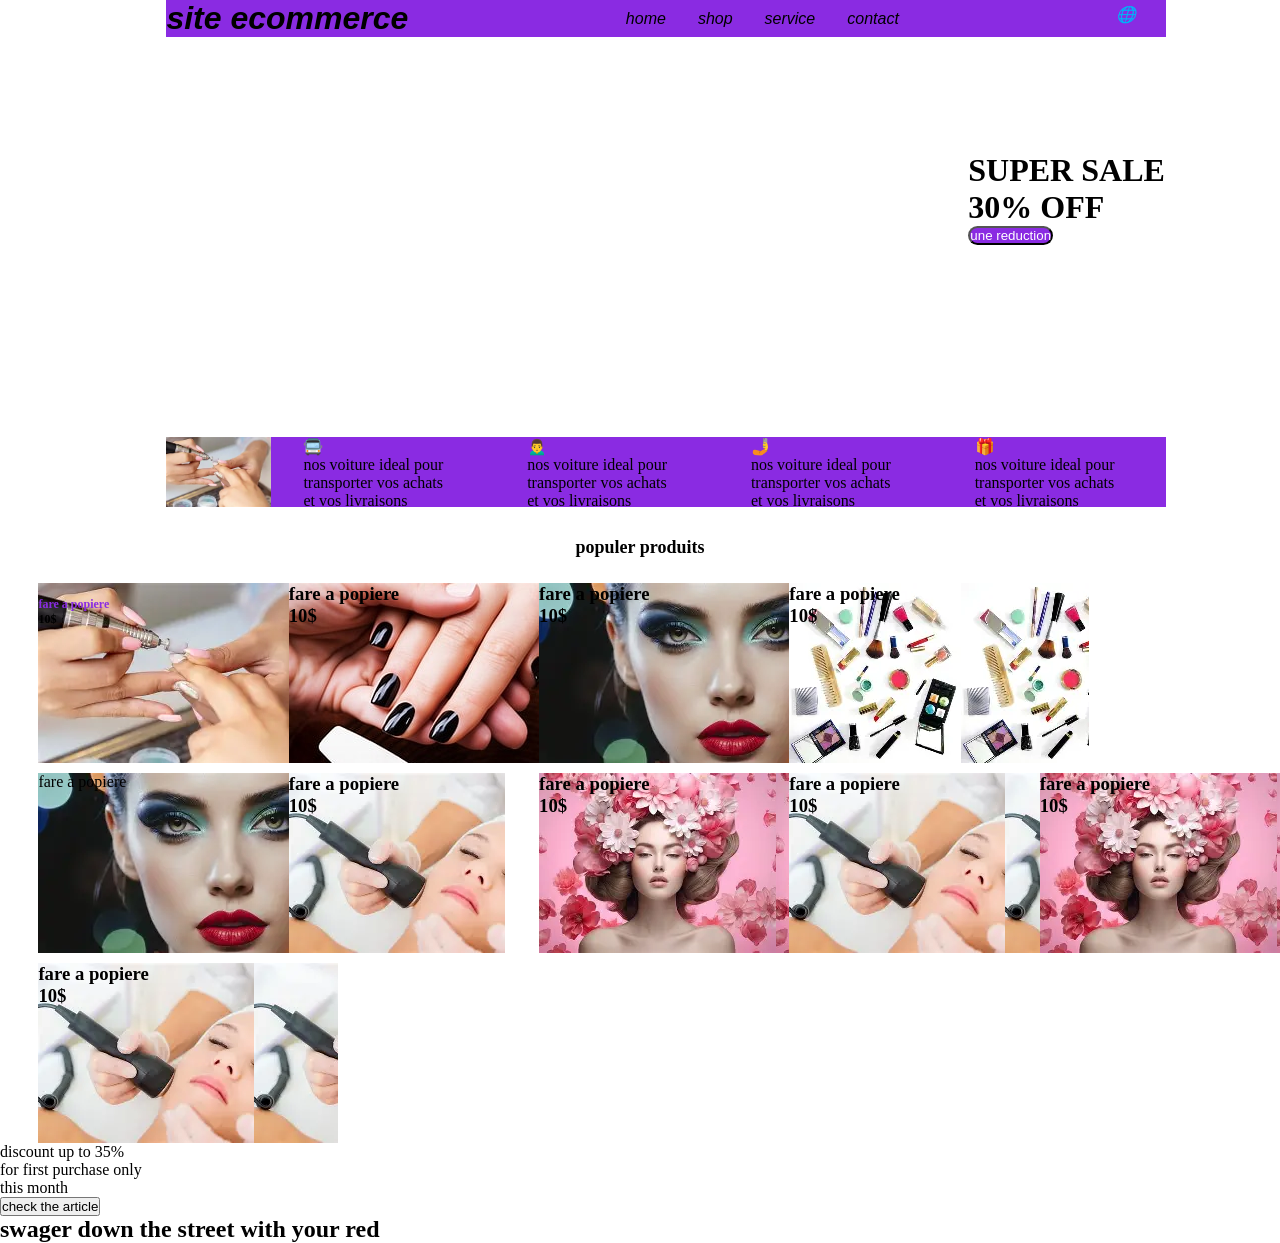
==== monprojet/index.html @ e8840c16 "ajouter un ficher" ====
<!DOCTYPE html>
<html lang="en">

<head>
    <meta charset="UTF-8">
    <meta name="viewport" content="width=device-width, initial-scale=1.0">
    <title>site</title>
    <link rel="stylesheet" href="index.css">
    <link rel="stylesheet" href="../monprojet/assets/demo.html">
</head>

<body>
    <header>
        <div class="navbar">

            <h1>site ecommerce</h1>


            <ul>
                <li>home</li>
                <li>shop</li>
                <li>service</li>
                <li>contact</li>
            </ul>

            <p>🌐</p>
        </div>
    </header>

    <div class="cardet">
        <div class="cart">
            <h1>SUPER SALE <br>30% OFF</h1>
            <button class="but">une reduction </button>
        </div>

    </div>

    <div class="container">
        <img src="../monprojet/assets/image1.webp" alt="">
        <div class="img">

            <p>🚍 <br>nos voiture ideal pour transporter vos achats <br>et vos livraisons </p>
        </div>
        <div class="img">
            <p>🙍‍♂️ <br>nos voiture ideal pour transporter vos achats <br>et vos livraisons </p>
        </div>
        <div class="img">
            <p> 🤳 <br>nos voiture ideal pour transporter vos achats <br>et vos livraisons </p>
        </div>
        <div class="img">
            <p> 🎁 <br>nos voiture ideal pour transporter vos achats <br>et vos livraisons </p>
        </div>
    </div>

    <div class="image">
        <h1>populer produits</h1>
        <div class="imgcont">
            <div class="image1">
                 <h3>fare a popiere</p>
                    <p>10$</p>
            </div>
            <div class="image2">
                <h3>fare a popiere</p>
                    <p>10$</p>
            </div>
            <div class="image3">
               

                <h3>fare a popiere</p>
                    <p>10$</p>

            </div>
            <div class="image4">
               
                <h3>fare a popiere</p>
                    <p>10$</p>
            </div>
            <p></p>
            <div class="image5">
               
                <div>
                    <p>fare a popiere</p>
                </div>
            </div>
            <div class="image6">
                
                <h3>fare a popiere</p>
                    <p>10$</p>
            </div>
            <div class="image7">
               <h3>fare a popiere</p>
                    <p>10$</p>
            </div>
            <div class="image8">
                 <h3>fare a popiere</p>
                    <p>10$</p>
            </div>
             <div class="image7">
               <h3>fare a popiere</p>
                    <p>10$</p>
            </div>
            <div class="image8">
                 <h3>fare a popiere</p>
                    <p>10$</p>
            </div>
        </div>
    </div>

    <div>
        <p>discount up to 35% <br>for first purchase only <br> this month</p>
        <button>check the article</button>
        <div>
            <h2><span>swager down the street with your red</span></h2>
        </div>
    </div>

</body>

</html>
---- monprojet/index.css ----
*{
    margin: 0;
    padding: 0;
}
header{
    width: 1000px;
    height: 90pxs;
    background-color: blueviolet;
    position: relative;
    font-size: 16px;
    font-family: Arial, Helvetica, sans-serif;
    font-style: italic;
   margin-left: 13%;
}
.navbar{
  display: flex;
  justify-content: space-between;


}
.navbar ul{
    display: flex;
    justify-content: space-between;
    align-items: center;
    gap: 2em;
    list-style: none;
}
.navbar p{
    margin-right: 3%;
    margin-top: 0.5%;
}
.cardet{
    
    height: 400px;
    background-repeat: no-repeat;
    background-size: 1000px;
    background-position: center;
}
.cart{
    float: right;
    margin-right: 9%;
    color: black;
    font-weight: bold;
    margin-top: 9%;
}
.but{
    background-color: blueviolet;
    color: white;
    border-radius: 18px;
}
.container{
    display: inline-flex;
    width: 1000px;
    height: 70px;
    background-color: blueviolet;
    gap: 2em;
    margin-left: 13%;
}
.img p{
    align-items: center;
    color: black;
}
.image h1{
    text-align: center;
    font-size: 18px;
    color: black;
    margin-top: 2%;
}
.imgcont{
    display: grid;
    grid-template-columns: repeat(auto-fit,minmax(200px, 2fr));
    gap: 10px;
    margin-left: 3%;
    margin-top: 2%;
}
.image1{
   background-image: url(../monprojet/assets/image1.webp);
   width: 300px;
   height: 180px;
}
.image2{
   background-image: url(../monprojet/assets/image2.jpg);
   width: 300px;
   height: 180px;
   background-repeat: no-repeat;

}
.image3{
   background-image: url(../monprojet/assets/image3.webp);
   width: 300px;
   height: 180px;

}
.image4{
   background-image: url(../monprojet/assets/image4.webp);
   width: 300px;
   height: 180px;

}
.image5{
   background-image: url(../monprojet/assets/image3.webp);
   width: 300px;
   height: 180px;
}
.image6{
   background-image: url(../monprojet/assets/image7.webp);
   width: 350px;
   height: 180px;
   background-repeat: no-repeat;

}
.image7{
   background-image: url(../monprojet/assets/image8.webp);
   width: 300px;
   height: 180px;

}
.image8{
   background-image: url(../monprojet/assets/image7.webp);
   width: 300px;
   height: 180px;

}
.image1 h3{
    font-size: 12px;
    margin: 14px 0 8px;
    color: blueviolet;
}
.image1 p{
    color: black;
    font-weight: bold;
}
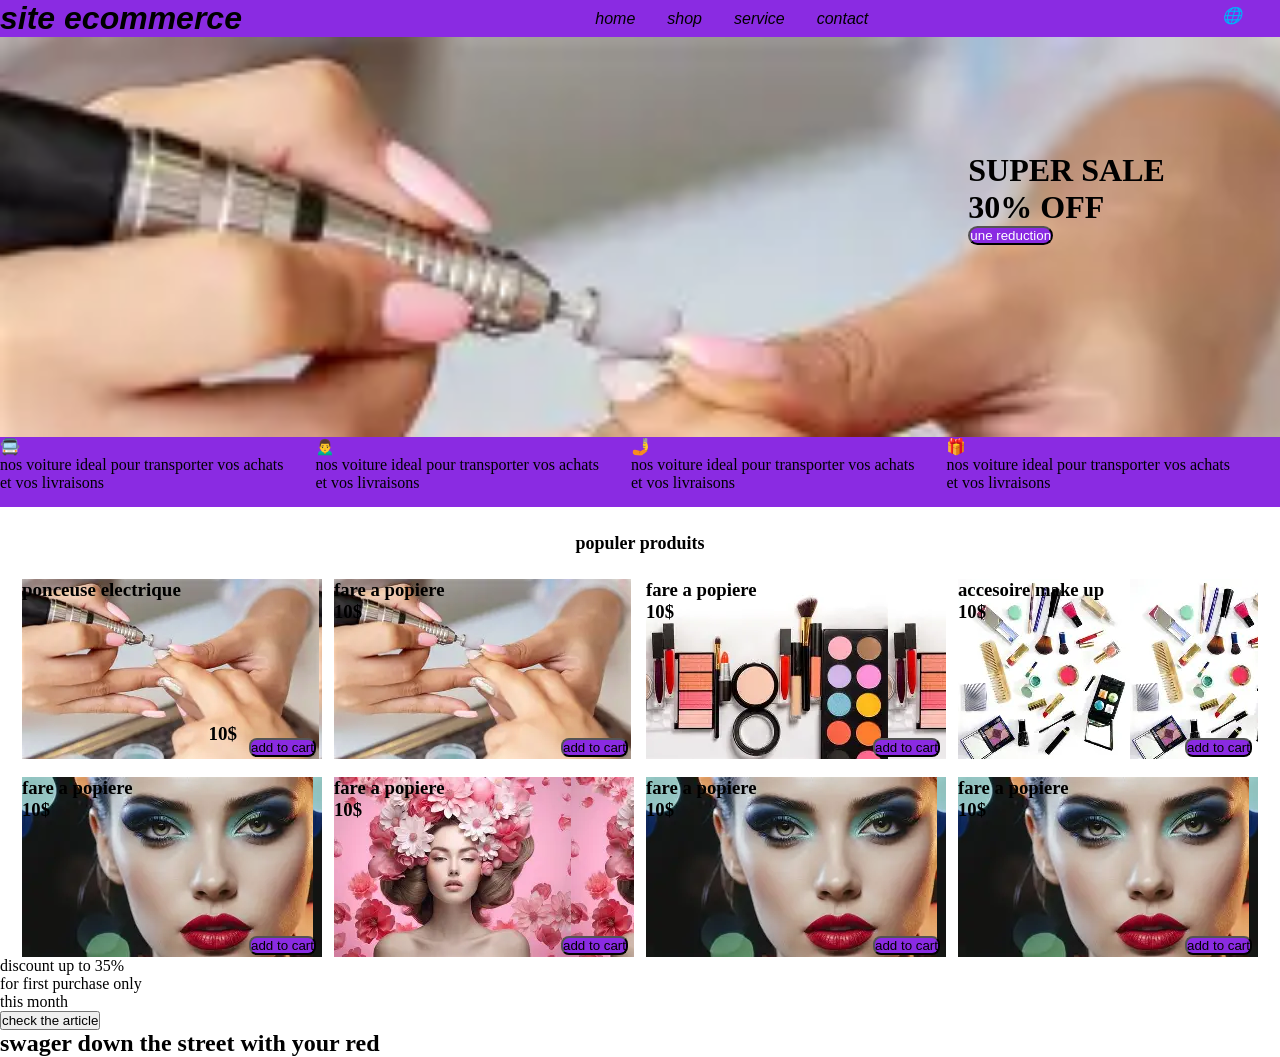
==== commit b870185b: "ajouter un ficher" ====
--- a/monprojet/index.html
+++ b/monprojet/index.html
@@ -36,7 +36,7 @@
     </div>
 
     <div class="container">
-        <img src="../monprojet/assets/image1.webp" alt="">
+       
         <div class="img">
 
             <p>🚍 <br>nos voiture ideal pour transporter vos achats <br>et vos livraisons </p>
@@ -56,53 +56,50 @@
         <h1>populer produits</h1>
         <div class="imgcont">
             <div class="image1">
-                 <h3>fare a popiere</p>
+                <button class="button">add to cart</button>
+                 <h3>ponceuse electrique</p>
                     <p>10$</p>
             </div>
             <div class="image2">
+                <button class="button">add to cart</button>
                 <h3>fare a popiere</p>
                     <p>10$</p>
             </div>
             <div class="image3">
                
-
+                  <button class="button">add to cart</button>
                 <h3>fare a popiere</p>
                     <p>10$</p>
 
             </div>
             <div class="image4">
-               
+               <button class="button">add to cart</button>
+                <h3>accesoire make up</p>
+                    <p>10$</p>
+            </div>
+            <div class="image5">
+               <button class="button">add to cart</button>
+                 <h3>fare a popiere</p>
+                    <p>10$</p>
+            </div>
+            
+            <div class="image7">
+                <button class="button">add to cart</button>
+               <h3>fare a popiere</p>
+                    <p>10$</p>
+            </div>
+             <div class="image5">
+               <button class="button">add to cart</button>
                 <h3>fare a popiere</p>
                     <p>10$</p>
             </div>
-            <p></p>
-            <div class="image5">
-               
-                <div>
-                    <p>fare a popiere</p>
-                </div>
-            </div>
-            <div class="image6">
-                
-                <h3>fare a popiere</p>
-                    <p>10$</p>
-            </div>
-            <div class="image7">
+             <div class="image5">
+               <button class="button">add to cart</button>
                <h3>fare a popiere</p>
                     <p>10$</p>
             </div>
-            <div class="image8">
-                 <h3>fare a popiere</p>
-                    <p>10$</p>
-            </div>
-             <div class="image7">
-               <h3>fare a popiere</p>
-                    <p>10$</p>
-            </div>
-            <div class="image8">
-                 <h3>fare a popiere</p>
-                    <p>10$</p>
-            </div>
+            
+           
         </div>
     </div>
 
--- a/monprojet/index.css
+++ b/monprojet/index.css
@@ -3,14 +3,14 @@
     padding: 0;
 }
 header{
-    width: 1000px;
+   
     height: 90pxs;
     background-color: blueviolet;
     position: relative;
     font-size: 16px;
     font-family: Arial, Helvetica, sans-serif;
     font-style: italic;
-   margin-left: 13%;
+  
 }
 .navbar{
   display: flex;
@@ -30,11 +30,10 @@
     margin-top: 0.5%;
 }
 .cardet{
-    
+     background: url(../monprojet/assets/image1.webp);
     height: 400px;
     background-repeat: no-repeat;
-    background-size: 1000px;
-    background-position: center;
+   background-size: 1350px;
 }
 .cart{
     float: right;
@@ -49,12 +48,13 @@
     border-radius: 18px;
 }
 .container{
+   
     display: inline-flex;
-    width: 1000px;
+    width: 1350px;
     height: 70px;
     background-color: blueviolet;
     gap: 2em;
-    margin-left: 13%;
+   
 }
 .img p{
     align-items: center;
@@ -67,11 +67,14 @@
     margin-top: 2%;
 }
 .imgcont{
-    display: grid;
-    grid-template-columns: repeat(auto-fit,minmax(200px, 2fr));
-    gap: 10px;
-    margin-left: 3%;
-    margin-top: 2%;
+  display: grid;
+  grid-template-columns: 1fr 1fr 1fr 1fr;
+  margin-top: 2%;
+  margin-left: 2%;
+  margin-right: 2%;
+  justify-content: center;
+  row-gap: 18px;
+  column-gap: 12px;
 }
 .image1{
    background-image: url(../monprojet/assets/image1.webp);
@@ -79,14 +82,14 @@
    height: 180px;
 }
 .image2{
-   background-image: url(../monprojet/assets/image2.jpg);
+   background-image: url(../monprojet/assets/image1.webp);
    width: 300px;
    height: 180px;
    background-repeat: no-repeat;
 
 }
 .image3{
-   background-image: url(../monprojet/assets/image3.webp);
+   background-image: url(../monprojet/assets/image5.webp);
    width: 300px;
    height: 180px;
 
@@ -103,9 +106,9 @@
    height: 180px;
 }
 .image6{
-   background-image: url(../monprojet/assets/image7.webp);
-   width: 350px;
-   height: 180px;
+   background-image: url(../monprojet/assets/image6.jpg);
+   width: 105%;
+   height: 4%px;
    background-repeat: no-repeat;
 
 }
@@ -119,16 +122,27 @@
    background-image: url(../monprojet/assets/image7.webp);
    width: 300px;
    height: 180px;
+   background-repeat: no-repeat;
 
 }
 .image1 h3{
-    font-size: 12px;
-    margin: 14px 0 8px;
-    color: blueviolet;
+    font-size: 19px;
+   color: black;
+    font-weight: bold;
 }
 .image1 p{
+   
+     margin-top: 48%;
     color: black;
-    font-weight: bold;
+    float: right;
+    margin-right: 2%;
+}
+.button{
+    background-color: blueviolet;
+    border-radius: 8px;
+   float: right;
+     margin-top: 53%;
+      margin-right: 2%;
 }
 
 
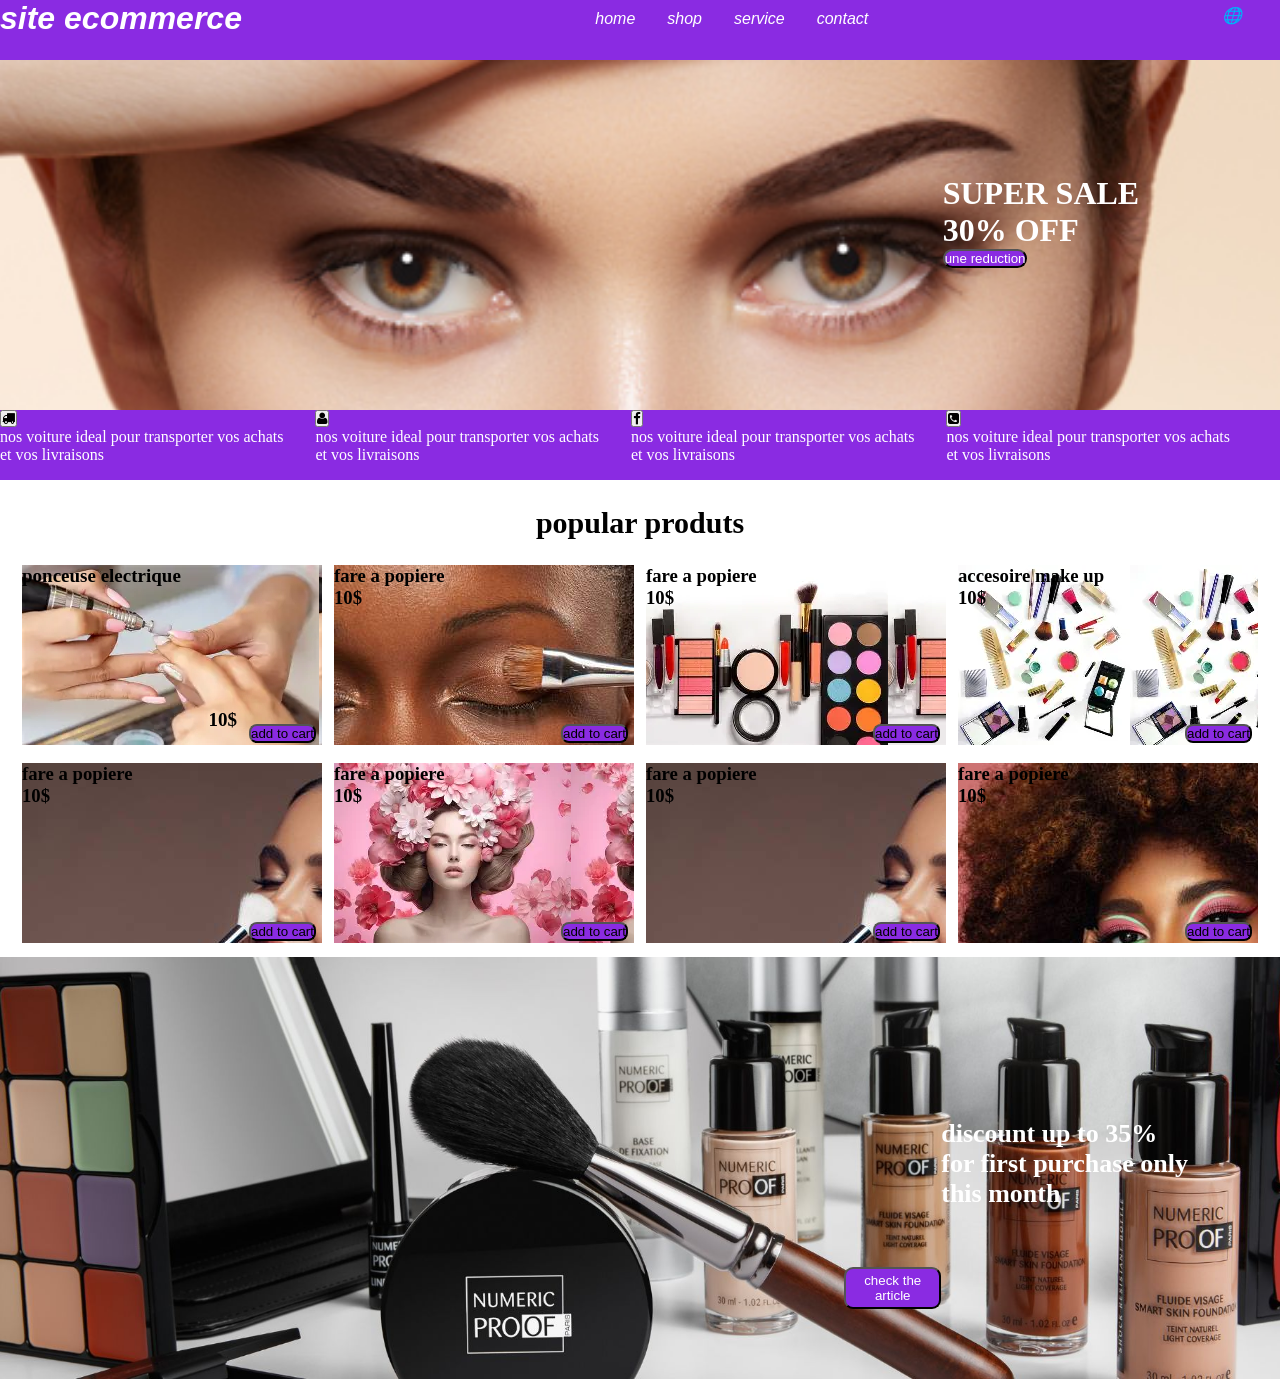
==== commit bc709234: "ajouter un ficher" ====
--- a/monprojet/index.html
+++ b/monprojet/index.html
@@ -7,6 +7,7 @@
     <title>site</title>
     <link rel="stylesheet" href="index.css">
     <link rel="stylesheet" href="../monprojet/assets/demo.html">
+    <link rel="stylesheet" href="../monprojet/assets/icomoon/style.css">
 </head>
 
 <body>
@@ -38,22 +39,25 @@
     <div class="container">
        
         <div class="img">
-
-            <p>🚍 <br>nos voiture ideal pour transporter vos achats <br>et vos livraisons </p>
+             <button class="icon-truck"></button>
+            <p> nos voiture ideal pour transporter vos achats <br>et vos livraisons </p>
         </div>
         <div class="img">
-            <p>🙍‍♂️ <br>nos voiture ideal pour transporter vos achats <br>et vos livraisons </p>
+            <button class="icon-user"></button>
+            <p>nos voiture ideal pour transporter vos achats <br>et vos livraisons </p>
         </div>
         <div class="img">
-            <p> 🤳 <br>nos voiture ideal pour transporter vos achats <br>et vos livraisons </p>
+            <button class="icon-facebook"></button>
+            <p> nos voiture ideal pour transporter vos achats <br>et vos livraisons </p>
         </div>
         <div class="img">
-            <p> 🎁 <br>nos voiture ideal pour transporter vos achats <br>et vos livraisons </p>
+            <button class="icon-phone-square"></button> 
+            <p> nos voiture ideal pour transporter vos achats <br>et vos livraisons </p>
         </div>
     </div>
 
     <div class="image">
-        <h1>populer produits</h1>
+        <h1>popular produts</h1>
         <div class="imgcont">
             <div class="image1">
                 <button class="button">add to cart</button>
@@ -93,23 +97,29 @@
                 <h3>fare a popiere</p>
                     <p>10$</p>
             </div>
-             <div class="image5">
+            
+             <div class="image9">
                <button class="button">add to cart</button>
-               <h3>fare a popiere</p>
+                <h3>fare a popiere</p>
                     <p>10$</p>
             </div>
-            
            
         </div>
     </div>
 
-    <div>
+    <div class="counte">
         <p>discount up to 35% <br>for first purchase only <br> this month</p>
         <button>check the article</button>
+       
+      
+    </div>
+    <footer>
         <div>
-            <h2><span>swager down the street with your red</span></h2>
+      <div>
+
+      </div>
         </div>
-    </div>
+    </footer>
 
 </body>
 
--- a/monprojet/index.css
+++ b/monprojet/index.css
@@ -4,19 +4,19 @@
 }
 header{
    
-    height: 90pxs;
+    height: 60px;
     background-color: blueviolet;
     position: relative;
     font-size: 16px;
     font-family: Arial, Helvetica, sans-serif;
     font-style: italic;
+    color: white;
+   
   
 }
 .navbar{
   display: flex;
   justify-content: space-between;
-
-
 }
 .navbar ul{
     display: flex;
@@ -30,15 +30,15 @@
     margin-top: 0.5%;
 }
 .cardet{
-     background: url(../monprojet/assets/image1.webp);
-    height: 400px;
+     background: url(../monprojet/assets/imadew.jpg);
+    height: 350px;
     background-repeat: no-repeat;
    background-size: 1350px;
 }
 .cart{
     float: right;
-    margin-right: 9%;
-    color: black;
+    margin-right: 11%;
+    color: white;
     font-weight: bold;
     margin-top: 9%;
 }
@@ -58,13 +58,16 @@
 }
 .img p{
     align-items: center;
-    color: black;
+    color: white;
 }
 .image h1{
     text-align: center;
-    font-size: 18px;
-    color: black;
+    font-size: 30px;
+    color:black;
     margin-top: 2%;
+}
+.icon-truck{
+    align-items: center;
 }
 .imgcont{
   display: grid;
@@ -82,7 +85,7 @@
    height: 180px;
 }
 .image2{
-   background-image: url(../monprojet/assets/image1.webp);
+   background-image: url(../monprojet/assets/image10.jpg);
    width: 300px;
    height: 180px;
    background-repeat: no-repeat;
@@ -105,13 +108,6 @@
    width: 300px;
    height: 180px;
 }
-.image6{
-   background-image: url(../monprojet/assets/image6.jpg);
-   width: 105%;
-   height: 4%px;
-   background-repeat: no-repeat;
-
-}
 .image7{
    background-image: url(../monprojet/assets/image8.webp);
    width: 300px;
@@ -124,6 +120,17 @@
    height: 180px;
    background-repeat: no-repeat;
 
+}
+.image9{
+   background-image: url(../monprojet/assets/image9.jpg);
+   width: 300px;
+   height: 180px;
+
+}
+.image5{
+   background-image: url(../monprojet/assets/imager.jpg);
+   width: 300px;
+   height: 180px;
 }
 .image1 h3{
     font-size: 19px;
@@ -144,5 +151,37 @@
      margin-top: 53%;
       margin-right: 2%;
 }
+.counte{
+    background: url(../monprojet/assets/image\ m.jpg);
+    background-repeat: no-repeat;
+    background-position: center;
+    width: 1350px;
+    height: 450px;
+    background-size: 1350px;
+}
+.counte p{
+    color: white;
+    font-weight: bold;
+    font-family: 'Times New Roman', Times, serif;
+    font-size: 26px;
+    margin-top: 13%;
+    float: right;
+    margin-right: 12%;
+}
+.counte button{
+    margin-top: 24%;
+    float: right;
+   
+    background-color: blueviolet;
+    color: white;
+    border-radius: 9px;
+    width: 97px;
+    height: 42px;
+}
+.h2{
+    color: black;
+    font-size: 27px;
+    font-family: Cambria, Cochin, Georgia, Times, 'Times New Roman', serif;
+    font-weight: bold;  
+}
 
-
--- a/monprojet/assets/icomoon/style.css
+++ b/monprojet/assets/icomoon/style.css
@@ -0,0 +1,2438 @@
+@font-face {
+	font-family: 'icomoon';
+	src:url('fonts/icomoon.eot?qtatmt');
+	src:url('fonts/icomoon.eot?qtatmt#iefix') format('embedded-opentype'),
+		url('fonts/icomoon.ttf?qtatmt') format('truetype'),
+		url('fonts/icomoon.woff?qtatmt') format('woff'),
+		url('fonts/icomoon.svg?qtatmt#icomoon') format('svg');
+	font-weight: normal;
+	font-style: normal;
+}
+
+[class^="icon-"], [class*=" icon-"] {
+	font-family: 'icomoon';
+	speak: none;
+	font-style: normal;
+	font-weight: normal;
+	font-variant: normal;
+	text-transform: none;
+	line-height: 1;
+
+	/* Better Font Rendering =========== */
+	-webkit-font-smoothing: antialiased;
+	-moz-osx-font-smoothing: grayscale;
+}
+
+.icon-glass:before {
+	content: "\f000";
+}
+.icon-music:before {
+	content: "\f001";
+}
+.icon-search2:before {
+	content: "\f002";
+}
+.icon-envelope-o:before {
+	content: "\f003";
+}
+.icon-heart:before {
+	content: "\f004";
+}
+.icon-star:before {
+	content: "\f005";
+}
+.icon-star-o:before {
+	content: "\f006";
+}
+.icon-user:before {
+	content: "\f007";
+}
+.icon-film:before {
+	content: "\f008";
+}
+.icon-th-large:before {
+	content: "\f009";
+}
+.icon-th:before {
+	content: "\f00a";
+}
+.icon-th-list:before {
+	content: "\f00b";
+}
+.icon-check:before {
+	content: "\f00c";
+}
+.icon-close:before {
+	content: "\f00d";
+}
+.icon-remove:before {
+	content: "\f00d";
+}
+.icon-times:before {
+	content: "\f00d";
+}
+.icon-search-plus:before {
+	content: "\f00e";
+}
+.icon-search-minus:before {
+	content: "\f010";
+}
+.icon-power-off:before {
+	content: "\f011";
+}
+.icon-signal:before {
+	content: "\f012";
+}
+.icon-cog:before {
+	content: "\f013";
+}
+.icon-gear:before {
+	content: "\f013";
+}
+.icon-trash-o:before {
+	content: "\f014";
+}
+.icon-home:before {
+	content: "\f015";
+}
+.icon-file-o:before {
+	content: "\f016";
+}
+.icon-clock-o:before {
+	content: "\f017";
+}
+.icon-road:before {
+	content: "\f018";
+}
+.icon-download:before {
+	content: "\f019";
+}
+.icon-arrow-circle-o-down:before {
+	content: "\f01a";
+}
+.icon-arrow-circle-o-up:before {
+	content: "\f01b";
+}
+.icon-inbox:before {
+	content: "\f01c";
+}
+.icon-play-circle-o:before {
+	content: "\f01d";
+}
+.icon-repeat2:before {
+	content: "\f01e";
+}
+.icon-rotate-right:before {
+	content: "\f01e";
+}
+.icon-refresh:before {
+	content: "\f021";
+}
+.icon-list-alt:before {
+	content: "\f022";
+}
+.icon-lock:before {
+	content: "\f023";
+}
+.icon-flag:before {
+	content: "\f024";
+}
+.icon-headphones:before {
+	content: "\f025";
+}
+.icon-volume-off:before {
+	content: "\f026";
+}
+.icon-volume-down:before {
+	content: "\f027";
+}
+.icon-volume-up:before {
+	content: "\f028";
+}
+.icon-qrcode:before {
+	content: "\f029";
+}
+.icon-barcode:before {
+	content: "\f02a";
+}
+.icon-tag:before {
+	content: "\f02b";
+}
+.icon-tags:before {
+	content: "\f02c";
+}
+.icon-book:before {
+	content: "\f02d";
+}
+.icon-bookmark:before {
+	content: "\f02e";
+}
+.icon-print:before {
+	content: "\f02f";
+}
+.icon-camera:before {
+	content: "\f030";
+}
+.icon-font:before {
+	content: "\f031";
+}
+.icon-bold:before {
+	content: "\f032";
+}
+.icon-italic:before {
+	content: "\f033";
+}
+.icon-text-height:before {
+	content: "\f034";
+}
+.icon-text-width:before {
+	content: "\f035";
+}
+.icon-align-left:before {
+	content: "\f036";
+}
+.icon-align-center2:before {
+	content: "\f037";
+}
+.icon-align-right:before {
+	content: "\f038";
+}
+.icon-align-justify2:before {
+	content: "\f039";
+}
+.icon-list:before {
+	content: "\f03a";
+}
+.icon-dedent:before {
+	content: "\f03b";
+}
+.icon-outdent:before {
+	content: "\f03b";
+}
+.icon-indent:before {
+	content: "\f03c";
+}
+.icon-video-camera:before {
+	content: "\f03d";
+}
+.icon-image:before {
+	content: "\f03e";
+}
+.icon-photo:before {
+	content: "\f03e";
+}
+.icon-picture-o:before {
+	content: "\f03e";
+}
+.icon-pencil:before {
+	content: "\f040";
+}
+.icon-map-marker:before {
+	content: "\f041";
+}
+.icon-adjust:before {
+	content: "\f042";
+}
+.icon-tint:before {
+	content: "\f043";
+}
+.icon-edit:before {
+	content: "\f044";
+}
+.icon-pencil-square-o:before {
+	content: "\f044";
+}
+.icon-share-square-o:before {
+	content: "\f045";
+}
+.icon-check-square-o:before {
+	content: "\f046";
+}
+.icon-arrows:before {
+	content: "\f047";
+}
+.icon-step-backward:before {
+	content: "\f048";
+}
+.icon-fast-backward:before {
+	content: "\f049";
+}
+.icon-backward:before {
+	content: "\f04a";
+}
+.icon-play2:before {
+	content: "\f04b";
+}
+.icon-pause2:before {
+	content: "\f04c";
+}
+.icon-stop2:before {
+	content: "\f04d";
+}
+.icon-forward:before {
+	content: "\f04e";
+}
+.icon-fast-forward2:before {
+	content: "\f050";
+}
+.icon-step-forward:before {
+	content: "\f051";
+}
+.icon-eject:before {
+	content: "\f052";
+}
+.icon-chevron-left:before {
+	content: "\f053";
+}
+.icon-chevron-right:before {
+	content: "\f054";
+}
+.icon-plus-circle:before {
+	content: "\f055";
+}
+.icon-minus-circle:before {
+	content: "\f056";
+}
+.icon-times-circle:before {
+	content: "\f057";
+}
+.icon-check-circle:before {
+	content: "\f058";
+}
+.icon-question-circle:before {
+	content: "\f059";
+}
+.icon-info-circle:before {
+	content: "\f05a";
+}
+.icon-crosshairs:before {
+	content: "\f05b";
+}
+.icon-times-circle-o:before {
+	content: "\f05c";
+}
+.icon-check-circle-o:before {
+	content: "\f05d";
+}
+.icon-ban2:before {
+	content: "\f05e";
+}
+.icon-arrow-left:before {
+	content: "\f060";
+}
+.icon-arrow-right:before {
+	content: "\f061";
+}
+.icon-arrow-up:before {
+	content: "\f062";
+}
+.icon-arrow-down:before {
+	content: "\f063";
+}
+.icon-mail-forward:before {
+	content: "\f064";
+}
+.icon-share:before {
+	content: "\f064";
+}
+.icon-expand2:before {
+	content: "\f065";
+}
+.icon-compress:before {
+	content: "\f066";
+}
+.icon-plus:before {
+	content: "\f067";
+}
+.icon-minus:before {
+	content: "\f068";
+}
+.icon-asterisk:before {
+	content: "\f069";
+}
+.icon-exclamation-circle:before {
+	content: "\f06a";
+}
+.icon-gift:before {
+	content: "\f06b";
+}
+.icon-leaf:before {
+	content: "\f06c";
+}
+.icon-fire:before {
+	content: "\f06d";
+}
+.icon-eye:before {
+	content: "\f06e";
+}
+.icon-eye-slash:before {
+	content: "\f070";
+}
+.icon-exclamation-triangle:before {
+	content: "\f071";
+}
+.icon-warning:before {
+	content: "\f071";
+}
+.icon-plane:before {
+	content: "\f072";
+}
+.icon-calendar:before {
+	content: "\f073";
+}
+.icon-random:before {
+	content: "\f074";
+}
+.icon-comment:before {
+	content: "\f075";
+}
+.icon-magnet:before {
+	content: "\f076";
+}
+.icon-chevron-up:before {
+	content: "\f077";
+}
+.icon-chevron-down:before {
+	content: "\f078";
+}
+.icon-retweet:before {
+	content: "\f079";
+}
+.icon-shopping-cart:before {
+	content: "\f07a";
+}
+.icon-folder:before {
+	content: "\f07b";
+}
+.icon-folder-open:before {
+	content: "\f07c";
+}
+.icon-arrows-v:before {
+	content: "\f07d";
+}
+.icon-arrows-h:before {
+	content: "\f07e";
+}
+.icon-bar-chart:before {
+	content: "\f080";
+}
+.icon-bar-chart-o:before {
+	content: "\f080";
+}
+.icon-twitter-square:before {
+	content: "\f081";
+}
+.icon-facebook-square:before {
+	content: "\f082";
+}
+.icon-camera-retro:before {
+	content: "\f083";
+}
+.icon-key:before {
+	content: "\f084";
+}
+.icon-cogs:before {
+	content: "\f085";
+}
+.icon-gears:before {
+	content: "\f085";
+}
+.icon-comments:before {
+	content: "\f086";
+}
+.icon-thumbs-o-up:before {
+	content: "\f087";
+}
+.icon-thumbs-o-down:before {
+	content: "\f088";
+}
+.icon-star-half:before {
+	content: "\f089";
+}
+.icon-heart-o:before {
+	content: "\f08a";
+}
+.icon-sign-out:before {
+	content: "\f08b";
+}
+.icon-linkedin-square:before {
+	content: "\f08c";
+}
+.icon-thumb-tack:before {
+	content: "\f08d";
+}
+.icon-external-link:before {
+	content: "\f08e";
+}
+.icon-sign-in:before {
+	content: "\f090";
+}
+.icon-trophy:before {
+	content: "\f091";
+}
+.icon-github-square:before {
+	content: "\f092";
+}
+.icon-upload:before {
+	content: "\f093";
+}
+.icon-lemon-o:before {
+	content: "\f094";
+}
+.icon-phone:before {
+	content: "\f095";
+}
+.icon-square-o:before {
+	content: "\f096";
+}
+.icon-bookmark-o:before {
+	content: "\f097";
+}
+.icon-phone-square:before {
+	content: "\f098";
+}
+.icon-twitter:before {
+	content: "\f099";
+}
+.icon-facebook:before {
+	content: "\f09a";
+}
+.icon-facebook-f:before {
+	content: "\f09a";
+}
+.icon-github:before {
+	content: "\f09b";
+}
+.icon-unlock2:before {
+	content: "\f09c";
+}
+.icon-credit-card:before {
+	content: "\f09d";
+}
+.icon-feed:before {
+	content: "\f09e";
+}
+.icon-rss:before {
+	content: "\f09e";
+}
+.icon-hdd-o:before {
+	content: "\f0a0";
+}
+.icon-bullhorn:before {
+	content: "\f0a1";
+}
+.icon-bell-o:before {
+	content: "\f0a2";
+}
+.icon-certificate:before {
+	content: "\f0a3";
+}
+.icon-hand-o-right:before {
+	content: "\f0a4";
+}
+.icon-hand-o-left:before {
+	content: "\f0a5";
+}
+.icon-hand-o-up:before {
+	content: "\f0a6";
+}
+.icon-hand-o-down:before {
+	content: "\f0a7";
+}
+.icon-arrow-circle-left:before {
+	content: "\f0a8";
+}
+.icon-arrow-circle-right:before {
+	content: "\f0a9";
+}
+.icon-arrow-circle-up:before {
+	content: "\f0aa";
+}
+.icon-arrow-circle-down:before {
+	content: "\f0ab";
+}
+.icon-globe:before {
+	content: "\f0ac";
+}
+.icon-wrench:before {
+	content: "\f0ad";
+}
+.icon-tasks:before {
+	content: "\f0ae";
+}
+.icon-filter:before {
+	content: "\f0b0";
+}
+.icon-briefcase:before {
+	content: "\f0b1";
+}
+.icon-arrows-alt:before {
+	content: "\f0b2";
+}
+.icon-group:before {
+	content: "\f0c0";
+}
+.icon-users:before {
+	content: "\f0c0";
+}
+.icon-chain:before {
+	content: "\f0c1";
+}
+.icon-link:before {
+	content: "\f0c1";
+}
+.icon-cloud:before {
+	content: "\f0c2";
+}
+.icon-flask:before {
+	content: "\f0c3";
+}
+.icon-cut:before {
+	content: "\f0c4";
+}
+.icon-scissors:before {
+	content: "\f0c4";
+}
+.icon-copy:before {
+	content: "\f0c5";
+}
+.icon-files-o:before {
+	content: "\f0c5";
+}
+.icon-paperclip:before {
+	content: "\f0c6";
+}
+.icon-floppy-o:before {
+	content: "\f0c7";
+}
+.icon-save:before {
+	content: "\f0c7";
+}
+.icon-square:before {
+	content: "\f0c8";
+}
+.icon-bars:before {
+	content: "\f0c9";
+}
+.icon-navicon:before {
+	content: "\f0c9";
+}
+.icon-reorder:before {
+	content: "\f0c9";
+}
+.icon-list-ul:before {
+	content: "\f0ca";
+}
+.icon-list-ol:before {
+	content: "\f0cb";
+}
+.icon-strikethrough:before {
+	content: "\f0cc";
+}
+.icon-underline:before {
+	content: "\f0cd";
+}
+.icon-table:before {
+	content: "\f0ce";
+}
+.icon-magic:before {
+	content: "\f0d0";
+}
+.icon-truck:before {
+	content: "\f0d1";
+}
+.icon-pinterest:before {
+	content: "\f0d2";
+}
+.icon-pinterest-square:before {
+	content: "\f0d3";
+}
+.icon-google-plus-square:before {
+	content: "\f0d4";
+}
+.icon-google-plus:before {
+	content: "\f0d5";
+}
+.icon-money:before {
+	content: "\f0d6";
+}
+.icon-caret-down:before {
+	content: "\f0d7";
+}
+.icon-caret-up:before {
+	content: "\f0d8";
+}
+.icon-caret-left:before {
+	content: "\f0d9";
+}
+.icon-caret-right:before {
+	content: "\f0da";
+}
+.icon-columns2:before {
+	content: "\f0db";
+}
+.icon-sort:before {
+	content: "\f0dc";
+}
+.icon-unsorted:before {
+	content: "\f0dc";
+}
+.icon-sort-desc:before {
+	content: "\f0dd";
+}
+.icon-sort-down:before {
+	content: "\f0dd";
+}
+.icon-sort-asc:before {
+	content: "\f0de";
+}
+.icon-sort-up:before {
+	content: "\f0de";
+}
+.icon-envelope:before {
+	content: "\f0e0";
+}
+.icon-linkedin:before {
+	content: "\f0e1";
+}
+.icon-rotate-left:before {
+	content: "\f0e2";
+}
+.icon-undo:before {
+	content: "\f0e2";
+}
+.icon-gavel:before {
+	content: "\f0e3";
+}
+.icon-legal:before {
+	content: "\f0e3";
+}
+.icon-dashboard:before {
+	content: "\f0e4";
+}
+.icon-tachometer:before {
+	content: "\f0e4";
+}
+.icon-comment-o:before {
+	content: "\f0e5";
+}
+.icon-comments-o:before {
+	content: "\f0e6";
+}
+.icon-bolt:before {
+	content: "\f0e7";
+}
+.icon-flash:before {
+	content: "\f0e7";
+}
+.icon-sitemap:before {
+	content: "\f0e8";
+}
+.icon-umbrella2:before {
+	content: "\f0e9";
+}
+.icon-clipboard:before {
+	content: "\f0ea";
+}
+.icon-paste:before {
+	content: "\f0ea";
+}
+.icon-lightbulb-o:before {
+	content: "\f0eb";
+}
+.icon-exchange:before {
+	content: "\f0ec";
+}
+.icon-cloud-download2:before {
+	content: "\f0ed";
+}
+.icon-cloud-upload2:before {
+	content: "\f0ee";
+}
+.icon-user-md:before {
+	content: "\f0f0";
+}
+.icon-stethoscope:before {
+	content: "\f0f1";
+}
+.icon-suitcase:before {
+	content: "\f0f2";
+}
+.icon-bell:before {
+	content: "\f0f3";
+}
+.icon-coffee:before {
+	content: "\f0f4";
+}
+.icon-cutlery:before {
+	content: "\f0f5";
+}
+.icon-file-text-o:before {
+	content: "\f0f6";
+}
+.icon-building-o:before {
+	content: "\f0f7";
+}
+.icon-hospital-o:before {
+	content: "\f0f8";
+}
+.icon-ambulance:before {
+	content: "\f0f9";
+}
+.icon-medkit:before {
+	content: "\f0fa";
+}
+.icon-fighter-jet:before {
+	content: "\f0fb";
+}
+.icon-beer:before {
+	content: "\f0fc";
+}
+.icon-h-square:before {
+	content: "\f0fd";
+}
+.icon-plus-square:before {
+	content: "\f0fe";
+}
+.icon-angle-double-left:before {
+	content: "\f100";
+}
+.icon-angle-double-right:before {
+	content: "\f101";
+}
+.icon-angle-double-up:before {
+	content: "\f102";
+}
+.icon-angle-double-down:before {
+	content: "\f103";
+}
+.icon-angle-left:before {
+	content: "\f104";
+}
+.icon-angle-right:before {
+	content: "\f105";
+}
+.icon-angle-up:before {
+	content: "\f106";
+}
+.icon-angle-down:before {
+	content: "\f107";
+}
+.icon-desktop:before {
+	content: "\f108";
+}
+.icon-laptop:before {
+	content: "\f109";
+}
+.icon-tablet:before {
+	content: "\f10a";
+}
+.icon-mobile:before {
+	content: "\f10b";
+}
+.icon-mobile-phone:before {
+	content: "\f10b";
+}
+.icon-circle-o:before {
+	content: "\f10c";
+}
+.icon-quote-left:before {
+	content: "\f10d";
+}
+.icon-quote-right:before {
+	content: "\f10e";
+}
+.icon-spinner:before {
+	content: "\f110";
+}
+.icon-circle:before {
+	content: "\f111";
+}
+.icon-mail-reply:before {
+	content: "\f112";
+}
+.icon-reply:before {
+	content: "\f112";
+}
+.icon-github-alt:before {
+	content: "\f113";
+}
+.icon-folder-o:before {
+	content: "\f114";
+}
+.icon-folder-open-o:before {
+	content: "\f115";
+}
+.icon-smile-o:before {
+	content: "\f118";
+}
+.icon-frown-o:before {
+	content: "\f119";
+}
+.icon-meh-o:before {
+	content: "\f11a";
+}
+.icon-gamepad:before {
+	content: "\f11b";
+}
+.icon-keyboard-o:before {
+	content: "\f11c";
+}
+.icon-flag-o:before {
+	content: "\f11d";
+}
+.icon-flag-checkered:before {
+	content: "\f11e";
+}
+.icon-terminal:before {
+	content: "\f120";
+}
+.icon-code:before {
+	content: "\f121";
+}
+.icon-mail-reply-all:before {
+	content: "\f122";
+}
+.icon-reply-all:before {
+	content: "\f122";
+}
+.icon-star-half-empty:before {
+	content: "\f123";
+}
+.icon-star-half-full:before {
+	content: "\f123";
+}
+.icon-star-half-o:before {
+	content: "\f123";
+}
+.icon-location-arrow:before {
+	content: "\f124";
+}
+.icon-crop:before {
+	content: "\f125";
+}
+.icon-code-fork:before {
+	content: "\f126";
+}
+.icon-chain-broken:before {
+	content: "\f127";
+}
+.icon-unlink:before {
+	content: "\f127";
+}
+.icon-question:before {
+	content: "\f128";
+}
+.icon-info:before {
+	content: "\f129";
+}
+.icon-exclamation:before {
+	content: "\f12a";
+}
+.icon-superscript:before {
+	content: "\f12b";
+}
+.icon-subscript:before {
+	content: "\f12c";
+}
+.icon-eraser:before {
+	content: "\f12d";
+}
+.icon-puzzle-piece:before {
+	content: "\f12e";
+}
+.icon-microphone2:before {
+	content: "\f130";
+}
+.icon-microphone-slash:before {
+	content: "\f131";
+}
+.icon-shield:before {
+	content: "\f132";
+}
+.icon-calendar-o:before {
+	content: "\f133";
+}
+.icon-fire-extinguisher:before {
+	content: "\f134";
+}
+.icon-rocket:before {
+	content: "\f135";
+}
+.icon-maxcdn:before {
+	content: "\f136";
+}
+.icon-chevron-circle-left:before {
+	content: "\f137";
+}
+.icon-chevron-circle-right:before {
+	content: "\f138";
+}
+.icon-chevron-circle-up:before {
+	content: "\f139";
+}
+.icon-chevron-circle-down:before {
+	content: "\f13a";
+}
+.icon-html5:before {
+	content: "\f13b";
+}
+.icon-css3:before {
+	content: "\f13c";
+}
+.icon-anchor2:before {
+	content: "\f13d";
+}
+.icon-unlock-alt:before {
+	content: "\f13e";
+}
+.icon-bullseye:before {
+	content: "\f140";
+}
+.icon-ellipsis-h:before {
+	content: "\f141";
+}
+.icon-ellipsis-v:before {
+	content: "\f142";
+}
+.icon-rss-square:before {
+	content: "\f143";
+}
+.icon-play-circle:before {
+	content: "\f144";
+}
+.icon-ticket:before {
+	content: "\f145";
+}
+.icon-minus-square:before {
+	content: "\f146";
+}
+.icon-minus-square-o:before {
+	content: "\f147";
+}
+.icon-level-up:before {
+	content: "\f148";
+}
+.icon-level-down:before {
+	content: "\f149";
+}
+.icon-check-square:before {
+	content: "\f14a";
+}
+.icon-pencil-square:before {
+	content: "\f14b";
+}
+.icon-external-link-square:before {
+	content: "\f14c";
+}
+.icon-share-square:before {
+	content: "\f14d";
+}
+.icon-compass:before {
+	content: "\f14e";
+}
+.icon-caret-square-o-down:before {
+	content: "\f150";
+}
+.icon-toggle-down:before {
+	content: "\f150";
+}
+.icon-caret-square-o-up:before {
+	content: "\f151";
+}
+.icon-toggle-up:before {
+	content: "\f151";
+}
+.icon-caret-square-o-right:before {
+	content: "\f152";
+}
+.icon-toggle-right:before {
+	content: "\f152";
+}
+.icon-eur:before {
+	content: "\f153";
+}
+.icon-euro:before {
+	content: "\f153";
+}
+.icon-gbp:before {
+	content: "\f154";
+}
+.icon-dollar:before {
+	content: "\f155";
+}
+.icon-usd:before {
+	content: "\f155";
+}
+.icon-inr:before {
+	content: "\f156";
+}
+.icon-rupee:before {
+	content: "\f156";
+}
+.icon-cny:before {
+	content: "\f157";
+}
+.icon-jpy:before {
+	content: "\f157";
+}
+.icon-rmb:before {
+	content: "\f157";
+}
+.icon-yen:before {
+	content: "\f157";
+}
+.icon-rouble:before {
+	content: "\f158";
+}
+.icon-rub:before {
+	content: "\f158";
+}
+.icon-ruble:before {
+	content: "\f158";
+}
+.icon-krw:before {
+	content: "\f159";
+}
+.icon-won:before {
+	content: "\f159";
+}
+.icon-bitcoin:before {
+	content: "\f15a";
+}
+.icon-btc:before {
+	content: "\f15a";
+}
+.icon-file2:before {
+	content: "\f15b";
+}
+.icon-file-text:before {
+	content: "\f15c";
+}
+.icon-sort-alpha-asc:before {
+	content: "\f15d";
+}
+.icon-sort-alpha-desc:before {
+	content: "\f15e";
+}
+.icon-sort-amount-asc:before {
+	content: "\f160";
+}
+.icon-sort-amount-desc:before {
+	content: "\f161";
+}
+.icon-sort-numeric-asc:before {
+	content: "\f162";
+}
+.icon-sort-numeric-desc:before {
+	content: "\f163";
+}
+.icon-thumbs-up:before {
+	content: "\f164";
+}
+.icon-thumbs-down:before {
+	content: "\f165";
+}
+.icon-youtube-square:before {
+	content: "\f166";
+}
+.icon-youtube:before {
+	content: "\f167";
+}
+.icon-xing:before {
+	content: "\f168";
+}
+.icon-xing-square:before {
+	content: "\f169";
+}
+.icon-youtube-play:before {
+	content: "\f16a";
+}
+.icon-dropbox:before {
+	content: "\f16b";
+}
+.icon-stack-overflow:before {
+	content: "\f16c";
+}
+.icon-instagram:before {
+	content: "\f16d";
+}
+.icon-flickr:before {
+	content: "\f16e";
+}
+.icon-adn:before {
+	content: "\f170";
+}
+.icon-bitbucket:before {
+	content: "\f171";
+}
+.icon-bitbucket-square:before {
+	content: "\f172";
+}
+.icon-tumblr:before {
+	content: "\f173";
+}
+.icon-tumblr-square:before {
+	content: "\f174";
+}
+.icon-long-arrow-down:before {
+	content: "\f175";
+}
+.icon-long-arrow-up:before {
+	content: "\f176";
+}
+.icon-long-arrow-left:before {
+	content: "\f177";
+}
+.icon-long-arrow-right:before {
+	content: "\f178";
+}
+.icon-apple:before {
+	content: "\f179";
+}
+.icon-windows:before {
+	content: "\f17a";
+}
+.icon-android:before {
+	content: "\f17b";
+}
+.icon-linux:before {
+	content: "\f17c";
+}
+.icon-dribbble:before {
+	content: "\f17d";
+}
+.icon-skype:before {
+	content: "\f17e";
+}
+.icon-foursquare:before {
+	content: "\f180";
+}
+.icon-trello:before {
+	content: "\f181";
+}
+.icon-female:before {
+	content: "\f182";
+}
+.icon-male:before {
+	content: "\f183";
+}
+.icon-gittip:before {
+	content: "\f184";
+}
+.icon-gratipay:before {
+	content: "\f184";
+}
+.icon-sun-o:before {
+	content: "\f185";
+}
+.icon-moon-o:before {
+	content: "\f186";
+}
+.icon-archive:before {
+	content: "\f187";
+}
+.icon-bug:before {
+	content: "\f188";
+}
+.icon-vk:before {
+	content: "\f189";
+}
+.icon-weibo:before {
+	content: "\f18a";
+}
+.icon-renren:before {
+	content: "\f18b";
+}
+.icon-pagelines:before {
+	content: "\f18c";
+}
+.icon-stack-exchange:before {
+	content: "\f18d";
+}
+.icon-arrow-circle-o-right:before {
+	content: "\f18e";
+}
+.icon-arrow-circle-o-left:before {
+	content: "\f190";
+}
+.icon-caret-square-o-left:before {
+	content: "\f191";
+}
+.icon-toggle-left:before {
+	content: "\f191";
+}
+.icon-dot-circle-o:before {
+	content: "\f192";
+}
+.icon-wheelchair:before {
+	content: "\f193";
+}
+.icon-vimeo-square:before {
+	content: "\f194";
+}
+.icon-try:before {
+	content: "\f195";
+}
+.icon-turkish-lira:before {
+	content: "\f195";
+}
+.icon-plus-square-o:before {
+	content: "\f196";
+}
+.icon-space-shuttle:before {
+	content: "\f197";
+}
+.icon-slack:before {
+	content: "\f198";
+}
+.icon-envelope-square:before {
+	content: "\f199";
+}
+.icon-wordpress:before {
+	content: "\f19a";
+}
+.icon-openid:before {
+	content: "\f19b";
+}
+.icon-bank:before {
+	content: "\f19c";
+}
+.icon-institution:before {
+	content: "\f19c";
+}
+.icon-university:before {
+	content: "\f19c";
+}
+.icon-graduation-cap:before {
+	content: "\f19d";
+}
+.icon-mortar-board:before {
+	content: "\f19d";
+}
+.icon-yahoo:before {
+	content: "\f19e";
+}
+.icon-google:before {
+	content: "\f1a0";
+}
+.icon-reddit:before {
+	content: "\f1a1";
+}
+.icon-reddit-square:before {
+	content: "\f1a2";
+}
+.icon-stumbleupon-circle:before {
+	content: "\f1a3";
+}
+.icon-stumbleupon:before {
+	content: "\f1a4";
+}
+.icon-delicious:before {
+	content: "\f1a5";
+}
+.icon-digg:before {
+	content: "\f1a6";
+}
+.icon-pied-piper:before {
+	content: "\f1a7";
+}
+.icon-pied-piper-alt:before {
+	content: "\f1a8";
+}
+.icon-drupal:before {
+	content: "\f1a9";
+}
+.icon-joomla:before {
+	content: "\f1aa";
+}
+.icon-language:before {
+	content: "\f1ab";
+}
+.icon-fax:before {
+	content: "\f1ac";
+}
+.icon-building:before {
+	content: "\f1ad";
+}
+.icon-child:before {
+	content: "\f1ae";
+}
+.icon-paw:before {
+	content: "\f1b0";
+}
+.icon-spoon:before {
+	content: "\f1b1";
+}
+.icon-cube:before {
+	content: "\f1b2";
+}
+.icon-cubes:before {
+	content: "\f1b3";
+}
+.icon-behance:before {
+	content: "\f1b4";
+}
+.icon-behance-square:before {
+	content: "\f1b5";
+}
+.icon-steam:before {
+	content: "\f1b6";
+}
+.icon-steam-square:before {
+	content: "\f1b7";
+}
+.icon-recycle:before {
+	content: "\f1b8";
+}
+.icon-automobile:before {
+	content: "\f1b9";
+}
+.icon-car:before {
+	content: "\f1b9";
+}
+.icon-cab:before {
+	content: "\f1ba";
+}
+.icon-taxi:before {
+	content: "\f1ba";
+}
+.icon-tree:before {
+	content: "\f1bb";
+}
+.icon-spotify:before {
+	content: "\f1bc";
+}
+.icon-deviantart:before {
+	content: "\f1bd";
+}
+.icon-soundcloud:before {
+	content: "\f1be";
+}
+.icon-database:before {
+	content: "\f1c0";
+}
+.icon-file-pdf-o:before {
+	content: "\f1c1";
+}
+.icon-file-word-o:before {
+	content: "\f1c2";
+}
+.icon-file-excel-o:before {
+	content: "\f1c3";
+}
+.icon-file-powerpoint-o:before {
+	content: "\f1c4";
+}
+.icon-file-image-o:before {
+	content: "\f1c5";
+}
+.icon-file-photo-o:before {
+	content: "\f1c5";
+}
+.icon-file-picture-o:before {
+	content: "\f1c5";
+}
+.icon-file-archive-o:before {
+	content: "\f1c6";
+}
+.icon-file-zip-o:before {
+	content: "\f1c6";
+}
+.icon-file-audio-o:before {
+	content: "\f1c7";
+}
+.icon-file-sound-o:before {
+	content: "\f1c7";
+}
+.icon-file-movie-o:before {
+	content: "\f1c8";
+}
+.icon-file-video-o:before {
+	content: "\f1c8";
+}
+.icon-file-code-o:before {
+	content: "\f1c9";
+}
+.icon-vine:before {
+	content: "\f1ca";
+}
+.icon-codepen:before {
+	content: "\f1cb";
+}
+.icon-jsfiddle:before {
+	content: "\f1cc";
+}
+.icon-life-bouy:before {
+	content: "\f1cd";
+}
+.icon-life-buoy:before {
+	content: "\f1cd";
+}
+.icon-life-ring:before {
+	content: "\f1cd";
+}
+.icon-life-saver:before {
+	content: "\f1cd";
+}
+.icon-support:before {
+	content: "\f1cd";
+}
+.icon-circle-o-notch:before {
+	content: "\f1ce";
+}
+.icon-ra:before {
+	content: "\f1d0";
+}
+.icon-rebel:before {
+	content: "\f1d0";
+}
+.icon-empire:before {
+	content: "\f1d1";
+}
+.icon-ge:before {
+	content: "\f1d1";
+}
+.icon-git-square:before {
+	content: "\f1d2";
+}
+.icon-git:before {
+	content: "\f1d3";
+}
+.icon-hacker-news:before {
+	content: "\f1d4";
+}
+.icon-y-combinator-square:before {
+	content: "\f1d4";
+}
+.icon-yc-square:before {
+	content: "\f1d4";
+}
+.icon-tencent-weibo:before {
+	content: "\f1d5";
+}
+.icon-qq:before {
+	content: "\f1d6";
+}
+.icon-wechat:before {
+	content: "\f1d7";
+}
+.icon-weixin:before {
+	content: "\f1d7";
+}
+.icon-paper-plane:before {
+	content: "\f1d8";
+}
+.icon-send:before {
+	content: "\f1d8";
+}
+.icon-paper-plane-o:before {
+	content: "\f1d9";
+}
+.icon-send-o:before {
+	content: "\f1d9";
+}
+.icon-history:before {
+	content: "\f1da";
+}
+.icon-circle-thin:before {
+	content: "\f1db";
+}
+.icon-header:before {
+	content: "\f1dc";
+}
+.icon-paragraph2:before {
+	content: "\f1dd";
+}
+.icon-sliders:before {
+	content: "\f1de";
+}
+.icon-share-alt:before {
+	content: "\f1e0";
+}
+.icon-share-alt-square:before {
+	content: "\f1e1";
+}
+.icon-bomb:before {
+	content: "\f1e2";
+}
+.icon-futbol-o:before {
+	content: "\f1e3";
+}
+.icon-soccer-ball-o:before {
+	content: "\f1e3";
+}
+.icon-tty:before {
+	content: "\f1e4";
+}
+.icon-binoculars:before {
+	content: "\f1e5";
+}
+.icon-plug:before {
+	content: "\f1e6";
+}
+.icon-slideshare:before {
+	content: "\f1e7";
+}
+.icon-twitch:before {
+	content: "\f1e8";
+}
+.icon-yelp:before {
+	content: "\f1e9";
+}
+.icon-newspaper-o:before {
+	content: "\f1ea";
+}
+.icon-wifi:before {
+	content: "\f1eb";
+}
+.icon-calculator:before {
+	content: "\f1ec";
+}
+.icon-paypal:before {
+	content: "\f1ed";
+}
+.icon-google-wallet:before {
+	content: "\f1ee";
+}
+.icon-cc-visa:before {
+	content: "\f1f0";
+}
+.icon-cc-mastercard:before {
+	content: "\f1f1";
+}
+.icon-cc-discover:before {
+	content: "\f1f2";
+}
+.icon-cc-amex:before {
+	content: "\f1f3";
+}
+.icon-cc-paypal:before {
+	content: "\f1f4";
+}
+.icon-cc-stripe:before {
+	content: "\f1f5";
+}
+.icon-bell-slash:before {
+	content: "\f1f6";
+}
+.icon-bell-slash-o:before {
+	content: "\f1f7";
+}
+.icon-trash:before {
+	content: "\f1f8";
+}
+.icon-copyright:before {
+	content: "\f1f9";
+}
+.icon-at:before {
+	content: "\f1fa";
+}
+.icon-eyedropper:before {
+	content: "\f1fb";
+}
+.icon-paint-brush:before {
+	content: "\f1fc";
+}
+.icon-birthday-cake:before {
+	content: "\f1fd";
+}
+.icon-area-chart:before {
+	content: "\f1fe";
+}
+.icon-pie-chart:before {
+	content: "\f200";
+}
+.icon-line-chart:before {
+	content: "\f201";
+}
+.icon-lastfm:before {
+	content: "\f202";
+}
+.icon-lastfm-square:before {
+	content: "\f203";
+}
+.icon-toggle-off:before {
+	content: "\f204";
+}
+.icon-toggle-on:before {
+	content: "\f205";
+}
+.icon-bicycle:before {
+	content: "\f206";
+}
+.icon-bus:before {
+	content: "\f207";
+}
+.icon-ioxhost:before {
+	content: "\f208";
+}
+.icon-angellist:before {
+	content: "\f209";
+}
+.icon-cc:before {
+	content: "\f20a";
+}
+.icon-ils:before {
+	content: "\f20b";
+}
+.icon-shekel:before {
+	content: "\f20b";
+}
+.icon-sheqel:before {
+	content: "\f20b";
+}
+.icon-meanpath:before {
+	content: "\f20c";
+}
+.icon-buysellads:before {
+	content: "\f20d";
+}
+.icon-connectdevelop:before {
+	content: "\f20e";
+}
+.icon-dashcube:before {
+	content: "\f210";
+}
+.icon-forumbee:before {
+	content: "\f211";
+}
+.icon-leanpub:before {
+	content: "\f212";
+}
+.icon-sellsy:before {
+	content: "\f213";
+}
+.icon-shirtsinbulk:before {
+	content: "\f214";
+}
+.icon-simplybuilt:before {
+	content: "\f215";
+}
+.icon-skyatlas:before {
+	content: "\f216";
+}
+.icon-cart-plus:before {
+	content: "\f217";
+}
+.icon-cart-arrow-down:before {
+	content: "\f218";
+}
+.icon-diamond:before {
+	content: "\f219";
+}
+.icon-ship:before {
+	content: "\f21a";
+}
+.icon-user-secret:before {
+	content: "\f21b";
+}
+.icon-motorcycle:before {
+	content: "\f21c";
+}
+.icon-street-view:before {
+	content: "\f21d";
+}
+.icon-heartbeat:before {
+	content: "\f21e";
+}
+.icon-venus:before {
+	content: "\f221";
+}
+.icon-mars:before {
+	content: "\f222";
+}
+.icon-mercury:before {
+	content: "\f223";
+}
+.icon-intersex:before {
+	content: "\f224";
+}
+.icon-transgender:before {
+	content: "\f224";
+}
+.icon-transgender-alt:before {
+	content: "\f225";
+}
+.icon-venus-double:before {
+	content: "\f226";
+}
+.icon-mars-double:before {
+	content: "\f227";
+}
+.icon-venus-mars:before {
+	content: "\f228";
+}
+.icon-mars-stroke:before {
+	content: "\f229";
+}
+.icon-mars-stroke-v:before {
+	content: "\f22a";
+}
+.icon-mars-stroke-h:before {
+	content: "\f22b";
+}
+.icon-neuter:before {
+	content: "\f22c";
+}
+.icon-genderless:before {
+	content: "\f22d";
+}
+.icon-facebook-official:before {
+	content: "\f230";
+}
+.icon-pinterest-p:before {
+	content: "\f231";
+}
+.icon-whatsapp:before {
+	content: "\f232";
+}
+.icon-server2:before {
+	content: "\f233";
+}
+.icon-user-plus:before {
+	content: "\f234";
+}
+.icon-user-times:before {
+	content: "\f235";
+}
+.icon-bed:before {
+	content: "\f236";
+}
+.icon-hotel:before {
+	content: "\f236";
+}
+.icon-viacoin:before {
+	content: "\f237";
+}
+.icon-train:before {
+	content: "\f238";
+}
+.icon-subway:before {
+	content: "\f239";
+}
+.icon-medium:before {
+	content: "\f23a";
+}
+.icon-y-combinator:before {
+	content: "\f23b";
+}
+.icon-yc:before {
+	content: "\f23b";
+}
+.icon-optin-monster:before {
+	content: "\f23c";
+}
+.icon-opencart:before {
+	content: "\f23d";
+}
+.icon-expeditedssl:before {
+	content: "\f23e";
+}
+.icon-battery-4:before {
+	content: "\f240";
+}
+.icon-battery-full:before {
+	content: "\f240";
+}
+.icon-battery-3:before {
+	content: "\f241";
+}
+.icon-battery-three-quarters:before {
+	content: "\f241";
+}
+.icon-battery-2:before {
+	content: "\f242";
+}
+.icon-battery-half:before {
+	content: "\f242";
+}
+.icon-battery-1:before {
+	content: "\f243";
+}
+.icon-battery-quarter:before {
+	content: "\f243";
+}
+.icon-battery-0:before {
+	content: "\f244";
+}
+.icon-battery-empty:before {
+	content: "\f244";
+}
+.icon-mouse-pointer:before {
+	content: "\f245";
+}
+.icon-i-cursor:before {
+	content: "\f246";
+}
+.icon-object-group:before {
+	content: "\f247";
+}
+.icon-object-ungroup:before {
+	content: "\f248";
+}
+.icon-sticky-note:before {
+	content: "\f249";
+}
+.icon-sticky-note-o:before {
+	content: "\f24a";
+}
+.icon-cc-jcb:before {
+	content: "\f24b";
+}
+.icon-cc-diners-club:before {
+	content: "\f24c";
+}
+.icon-clone:before {
+	content: "\f24d";
+}
+.icon-balance-scale:before {
+	content: "\f24e";
+}
+.icon-hourglass-o:before {
+	content: "\f250";
+}
+.icon-hourglass-1:before {
+	content: "\f251";
+}
+.icon-hourglass-start:before {
+	content: "\f251";
+}
+.icon-hourglass-2:before {
+	content: "\f252";
+}
+.icon-hourglass-half:before {
+	content: "\f252";
+}
+.icon-hourglass-3:before {
+	content: "\f253";
+}
+.icon-hourglass-end:before {
+	content: "\f253";
+}
+.icon-hourglass:before {
+	content: "\f254";
+}
+.icon-hand-grab-o:before {
+	content: "\f255";
+}
+.icon-hand-rock-o:before {
+	content: "\f255";
+}
+.icon-hand-paper-o:before {
+	content: "\f256";
+}
+.icon-hand-stop-o:before {
+	content: "\f256";
+}
+.icon-hand-scissors-o:before {
+	content: "\f257";
+}
+.icon-hand-lizard-o:before {
+	content: "\f258";
+}
+.icon-hand-spock-o:before {
+	content: "\f259";
+}
+.icon-hand-pointer-o:before {
+	content: "\f25a";
+}
+.icon-hand-peace-o:before {
+	content: "\f25b";
+}
+.icon-trademark:before {
+	content: "\f25c";
+}
+.icon-registered:before {
+	content: "\f25d";
+}
+.icon-creative-commons:before {
+	content: "\f25e";
+}
+.icon-gg:before {
+	content: "\f260";
+}
+.icon-gg-circle:before {
+	content: "\f261";
+}
+.icon-tripadvisor:before {
+	content: "\f262";
+}
+.icon-odnoklassniki:before {
+	content: "\f263";
+}
+.icon-odnoklassniki-square:before {
+	content: "\f264";
+}
+.icon-get-pocket:before {
+	content: "\f265";
+}
+.icon-wikipedia-w:before {
+	content: "\f266";
+}
+.icon-safari:before {
+	content: "\f267";
+}
+.icon-chrome:before {
+	content: "\f268";
+}
+.icon-firefox:before {
+	content: "\f269";
+}
+.icon-opera:before {
+	content: "\f26a";
+}
+.icon-internet-explorer:before {
+	content: "\f26b";
+}
+.icon-television:before {
+	content: "\f26c";
+}
+.icon-tv:before {
+	content: "\f26c";
+}
+.icon-contao:before {
+	content: "\f26d";
+}
+.icon-500px:before {
+	content: "\f26e";
+}
+.icon-amazon:before {
+	content: "\f270";
+}
+.icon-calendar-plus-o:before {
+	content: "\f271";
+}
+.icon-calendar-minus-o:before {
+	content: "\f272";
+}
+.icon-calendar-times-o:before {
+	content: "\f273";
+}
+.icon-calendar-check-o:before {
+	content: "\f274";
+}
+.icon-industry:before {
+	content: "\f275";
+}
+.icon-map-pin:before {
+	content: "\f276";
+}
+.icon-map-signs:before {
+	content: "\f277";
+}
+.icon-map-o:before {
+	content: "\f278";
+}
+.icon-map:before {
+	content: "\f279";
+}
+.icon-commenting:before {
+	content: "\f27a";
+}
+.icon-commenting-o:before {
+	content: "\f27b";
+}
+.icon-houzz:before {
+	content: "\f27c";
+}
+.icon-vimeo:before {
+	content: "\f27d";
+}
+.icon-black-tie:before {
+	content: "\f27e";
+}
+.icon-fonticons:before {
+	content: "\f280";
+}
+.icon-eye2:before {
+	content: "\e000";
+}
+.icon-paper-clip:before {
+	content: "\e001";
+}
+.icon-mail2:before {
+	content: "\e002";
+}
+.icon-toggle:before {
+	content: "\e003";
+}
+.icon-layout:before {
+	content: "\e004";
+}
+.icon-link2:before {
+	content: "\e005";
+}
+.icon-bell2:before {
+	content: "\e006";
+}
+.icon-lock2:before {
+	content: "\e007";
+}
+.icon-unlock:before {
+	content: "\e008";
+}
+.icon-ribbon:before {
+	content: "\e009";
+}
+.icon-image2:before {
+	content: "\e010";
+}
+.icon-signal2:before {
+	content: "\e011";
+}
+.icon-target:before {
+	content: "\e012";
+}
+.icon-clipboard2:before {
+	content: "\e013";
+}
+.icon-clock2:before {
+	content: "\e014";
+}
+.icon-watch:before {
+	content: "\e015";
+}
+.icon-air-play:before {
+	content: "\e016";
+}
+.icon-camera2:before {
+	content: "\e017";
+}
+.icon-video2:before {
+	content: "\e018";
+}
+.icon-disc:before {
+	content: "\e019";
+}
+.icon-printer:before {
+	content: "\e020";
+}
+.icon-monitor:before {
+	content: "\e021";
+}
+.icon-server:before {
+	content: "\e022";
+}
+.icon-cog2:before {
+	content: "\e023";
+}
+.icon-heart2:before {
+	content: "\e024";
+}
+.icon-paragraph:before {
+	content: "\e025";
+}
+.icon-align-justify:before {
+	content: "\e026";
+}
+.icon-align-left2:before {
+	content: "\e027";
+}
+.icon-align-center:before {
+	content: "\e028";
+}
+.icon-align-right2:before {
+	content: "\e029";
+}
+.icon-book2:before {
+	content: "\e030";
+}
+.icon-layers2:before {
+	content: "\e031";
+}
+.icon-stack:before {
+	content: "\e032";
+}
+.icon-stack-2:before {
+	content: "\e033";
+}
+.icon-paper:before {
+	content: "\e034";
+}
+.icon-paper-stack:before {
+	content: "\e035";
+}
+.icon-search:before {
+	content: "\e036";
+}
+.icon-zoom-in:before {
+	content: "\e037";
+}
+.icon-zoom-out:before {
+	content: "\e038";
+}
+.icon-reply2:before {
+	content: "\e039";
+}
+.icon-circle-plus:before {
+	content: "\e040";
+}
+.icon-circle-minus:before {
+	content: "\e041";
+}
+.icon-circle-check:before {
+	content: "\e042";
+}
+.icon-circle-cross:before {
+	content: "\e043";
+}
+.icon-square-plus:before {
+	content: "\e044";
+}
+.icon-square-minus:before {
+	content: "\e045";
+}
+.icon-square-check:before {
+	content: "\e046";
+}
+.icon-square-cross:before {
+	content: "\e047";
+}
+.icon-microphone:before {
+	content: "\e048";
+}
+.icon-record:before {
+	content: "\e049";
+}
+.icon-skip-back:before {
+	content: "\e050";
+}
+.icon-rewind:before {
+	content: "\e051";
+}
+.icon-play:before {
+	content: "\e052";
+}
+.icon-pause:before {
+	content: "\e053";
+}
+.icon-stop:before {
+	content: "\e054";
+}
+.icon-fast-forward:before {
+	content: "\e055";
+}
+.icon-skip-forward:before {
+	content: "\e056";
+}
+.icon-shuffle2:before {
+	content: "\e057";
+}
+.icon-repeat:before {
+	content: "\e058";
+}
+.icon-folder2:before {
+	content: "\e059";
+}
+.icon-umbrella:before {
+	content: "\e060";
+}
+.icon-moon2:before {
+	content: "\e061";
+}
+.icon-thermometer2:before {
+	content: "\e062";
+}
+.icon-drop2:before {
+	content: "\e063";
+}
+.icon-sun:before {
+	content: "\e064";
+}
+.icon-cloud2:before {
+	content: "\e065";
+}
+.icon-cloud-upload:before {
+	content: "\e066";
+}
+.icon-cloud-download:before {
+	content: "\e067";
+}
+.icon-upload2:before {
+	content: "\e068";
+}
+.icon-download2:before {
+	content: "\e069";
+}
+.icon-location2:before {
+	content: "\e070";
+}
+.icon-location-2:before {
+	content: "\e071";
+}
+.icon-map2:before {
+	content: "\e072";
+}
+.icon-battery2:before {
+	content: "\e073";
+}
+.icon-head:before {
+	content: "\e074";
+}
+.icon-briefcase2:before {
+	content: "\e075";
+}
+.icon-speech-bubble:before {
+	content: "\e076";
+}
+.icon-anchor:before {
+	content: "\e077";
+}
+.icon-globe2:before {
+	content: "\e078";
+}
+.icon-box2:before {
+	content: "\e079";
+}
+.icon-reload:before {
+	content: "\e080";
+}
+.icon-share2:before {
+	content: "\e081";
+}
+.icon-marquee:before {
+	content: "\e082";
+}
+.icon-marquee-plus:before {
+	content: "\e083";
+}
+.icon-marquee-minus:before {
+	content: "\e084";
+}
+.icon-tag2:before {
+	content: "\e085";
+}
+.icon-power:before {
+	content: "\e086";
+}
+.icon-command:before {
+	content: "\e087";
+}
+.icon-alt:before {
+	content: "\e088";
+}
+.icon-esc:before {
+	content: "\e089";
+}
+.icon-bar-graph2:before {
+	content: "\e090";
+}
+.icon-bar-graph-2:before {
+	content: "\e091";
+}
+.icon-pie-graph:before {
+	content: "\e092";
+}
+.icon-star2:before {
+	content: "\e093";
+}
+.icon-arrow-left2:before {
+	content: "\e094";
+}
+.icon-arrow-right2:before {
+	content: "\e095";
+}
+.icon-arrow-up2:before {
+	content: "\e096";
+}
+.icon-arrow-down2:before {
+	content: "\e097";
+}
+.icon-volume:before {
+	content: "\e098";
+}
+.icon-mute:before {
+	content: "\e099";
+}
+.icon-content-right:before {
+	content: "\e100";
+}
+.icon-content-left:before {
+	content: "\e101";
+}
+.icon-grid2:before {
+	content: "\e102";
+}
+.icon-grid-2:before {
+	content: "\e103";
+}
+.icon-columns:before {
+	content: "\e104";
+}
+.icon-loader:before {
+	content: "\e105";
+}
+.icon-bag:before {
+	content: "\e106";
+}
+.icon-ban:before {
+	content: "\e107";
+}
+.icon-flag2:before {
+	content: "\e108";
+}
+.icon-trash2:before {
+	content: "\e109";
+}
+.icon-expand:before {
+	content: "\e110";
+}
+.icon-contract:before {
+	content: "\e111";
+}
+.icon-maximize:before {
+	content: "\e112";
+}
+.icon-minimize:before {
+	content: "\e113";
+}
+.icon-plus2:before {
+	content: "\e114";
+}
+.icon-minus2:before {
+	content: "\e115";
+}
+.icon-check2:before {
+	content: "\e116";
+}
+.icon-cross2:before {
+	content: "\e117";
+}
+.icon-move:before {
+	content: "\e118";
+}
+.icon-delete:before {
+	content: "\e119";
+}
+.icon-menu2:before {
+	content: "\e120";
+}
+.icon-archive2:before {
+	content: "\e121";
+}
+.icon-inbox2:before {
+	content: "\e122";
+}
+.icon-outbox:before {
+	content: "\e123";
+}
+.icon-file:before {
+	content: "\e124";
+}
+.icon-file-add:before {
+	content: "\e125";
+}
+.icon-file-subtract:before {
+	content: "\e126";
+}
+.icon-help2:before {
+	content: "\e127";
+}
+.icon-open:before {
+	content: "\e128";
+}
+.icon-ellipsis:before {
+	content: "\e129";
+}
+
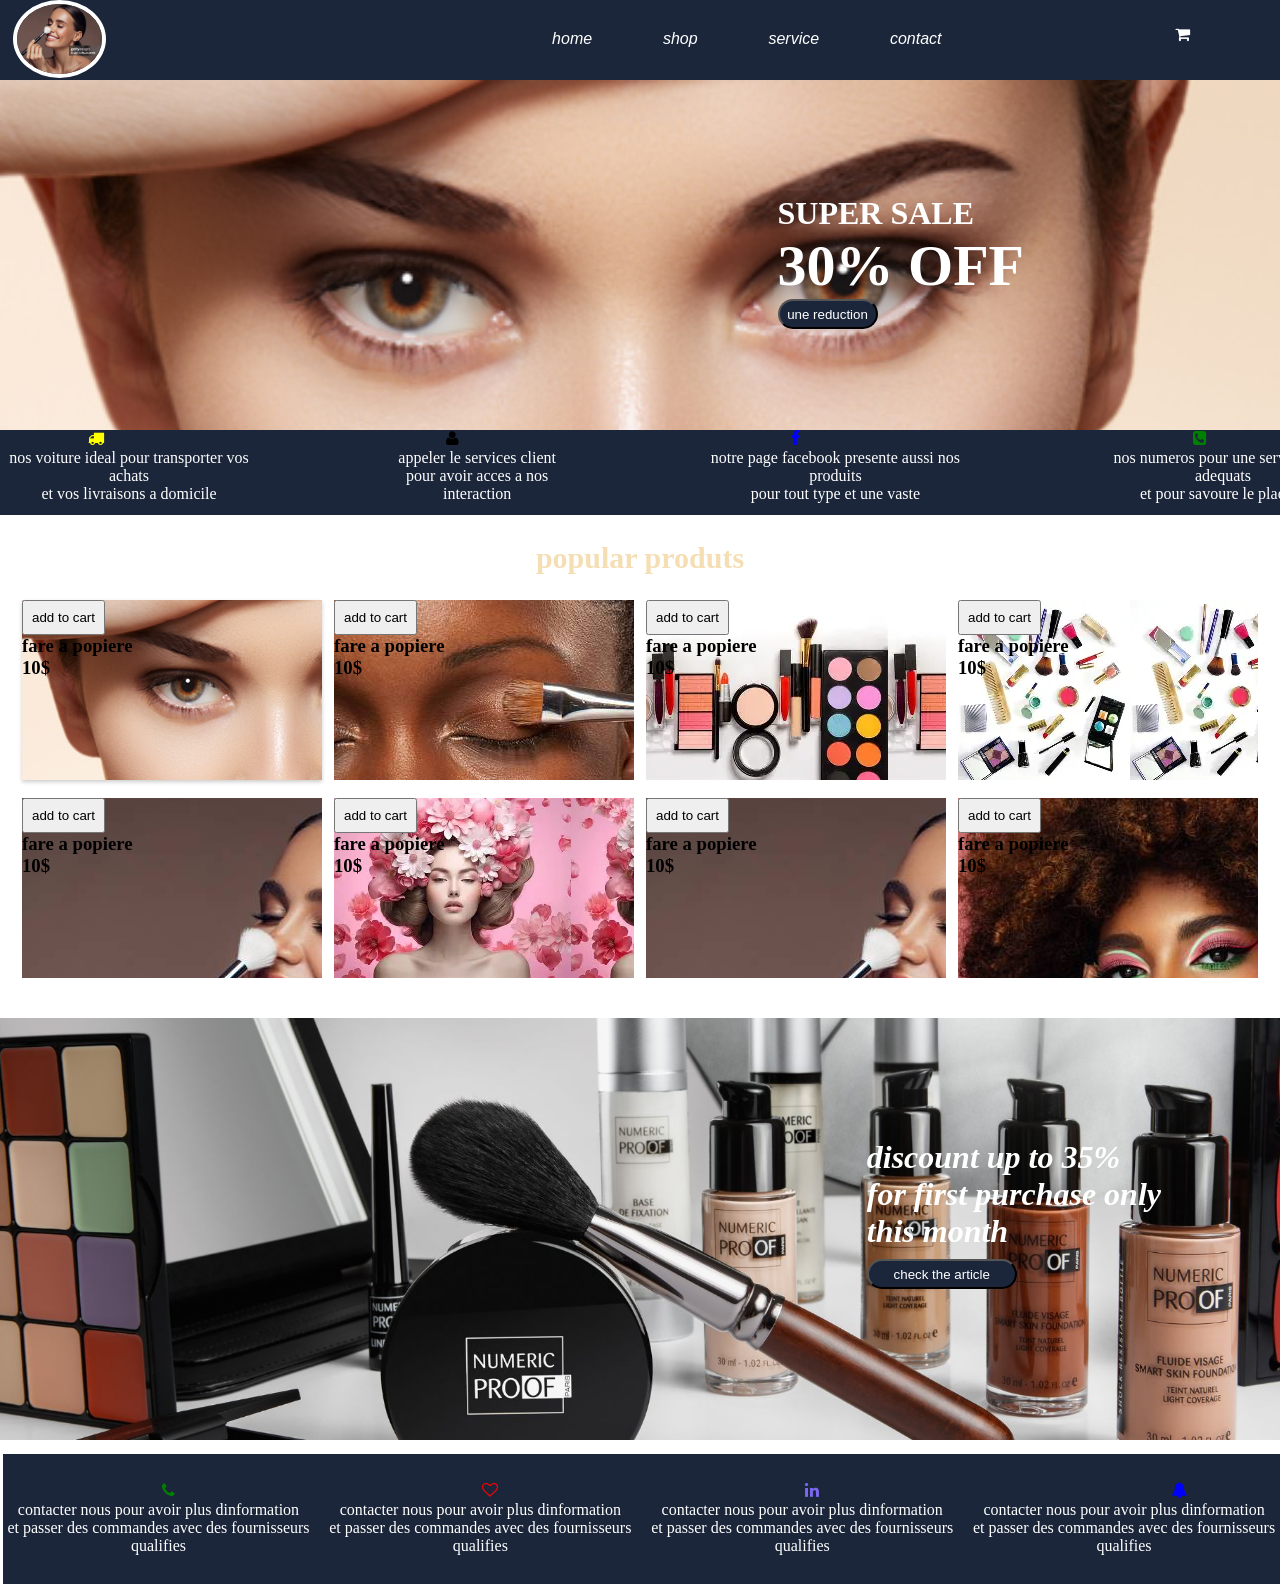
==== commit 70dd69b6: "sauvegarde" ====
--- a/monprojet/index.html
+++ b/monprojet/index.html
@@ -11,113 +11,157 @@
 </head>
 
 <body>
-    <header>
+    <header id="premier">
         <div class="navbar">
+            <div class="cercle">
+                <img src="../monprojet/assets/imager.jpg" alt="">
+            </div>
 
-            <h1>site ecommerce</h1>
 
 
             <ul>
-                <li>home</li>
-                <li>shop</li>
-                <li>service</li>
-                <li>contact</li>
+                <li><a href="#premier">home</a></li>
+                <li> <a href="#deux">shop</a></li>
+                <li><a href="#trois">service</a></li>
+                <li><a href="#quatre">contact</a></li>
             </ul>
 
-            <p>🌐</p>
+            <i class="icon-shopping-cart"></i>
         </div>
     </header>
 
     <div class="cardet">
         <div class="cart">
-            <h1>SUPER SALE <br>30% OFF</h1>
+            <h1>SUPER SALE <br> <span class="carton">30% OFF</span></h1>
             <button class="but">une reduction </button>
         </div>
 
     </div>
 
+
+
     <div class="container">
-       
+
         <div class="img">
-             <button class="icon-truck"></button>
-            <p> nos voiture ideal pour transporter vos achats <br>et vos livraisons </p>
+            <i class="icon-truck"></i>
+            <p> nos voiture ideal pour transporter vos achats <br>et vos livraisons a domicile </p>
         </div>
         <div class="img">
-            <button class="icon-user"></button>
-            <p>nos voiture ideal pour transporter vos achats <br>et vos livraisons </p>
+            <i class="icon-user"></i>
+            <p>appeler le services client <br> pour avoir acces a nos interaction</p>
         </div>
         <div class="img">
-            <button class="icon-facebook"></button>
-            <p> nos voiture ideal pour transporter vos achats <br>et vos livraisons </p>
+            <i class="icon-facebook"></i>
+            <p> notre page facebook presente aussi nos produits <br> pour tout type et une vaste </p>
         </div>
         <div class="img">
-            <button class="icon-phone-square"></button> 
-            <p> nos voiture ideal pour transporter vos achats <br>et vos livraisons </p>
+            <i class="icon-phone-square"></i>
+            <p>nos numeros pour une servive tres adequats <br>et pour savoure le plaoisir </p>
         </div>
     </div>
+
 
     <div class="image">
         <h1>popular produts</h1>
         <div class="imgcont">
             <div class="image1">
                 <button class="button">add to cart</button>
-                 <h3>ponceuse electrique</p>
+                <h3>fare a popiere</p>
                     <p>10$</p>
+
+
             </div>
             <div class="image2">
+
+                <button class="button">add to cart</button>
+                <h3>fare a popiere</p>
+                    <p>10$</p>
+
+
+            </div>
+            <div class="image3">
+
+
+                <button class="button">add to cart</button>
+                <h3>fare a popiere</p>
+                    <p>10$</p>
+
+
+            </div>
+            <div class="image4">
+
+                <button class="button">add to cart</button>
+                <h3>fare a popiere</p>
+                    <p>10$</p>
+
+            </div>
+            <div class="image5">
+
+                <button class="button">add to cart</button>
+                <h3>fare a popiere</p>
+                    <p>10$</p>
+
+            </div>
+
+            <div class="image7">
+
+                <button class="button">add to cart</button>
+                <h3>fare a popiere</p>
+                    <p>10$</p>
+
+            </div>
+            <div class="image5">
+
+                <button class="button">add to cart</button>
+                <h3>fare a popiere</p>
+                    <p>10$</p>
+
+
+            </div>
+
+            <div class="image9">
+
                 <button class="button">add to cart</button>
                 <h3>fare a popiere</p>
                     <p>10$</p>
             </div>
-            <div class="image3">
-               
-                  <button class="button">add to cart</button>
-                <h3>fare a popiere</p>
-                    <p>10$</p>
 
-            </div>
-            <div class="image4">
-               <button class="button">add to cart</button>
-                <h3>accesoire make up</p>
-                    <p>10$</p>
-            </div>
-            <div class="image5">
-               <button class="button">add to cart</button>
-                 <h3>fare a popiere</p>
-                    <p>10$</p>
-            </div>
-            
-            <div class="image7">
-                <button class="button">add to cart</button>
-               <h3>fare a popiere</p>
-                    <p>10$</p>
-            </div>
-             <div class="image5">
-               <button class="button">add to cart</button>
-                <h3>fare a popiere</p>
-                    <p>10$</p>
-            </div>
-            
-             <div class="image9">
-               <button class="button">add to cart</button>
-                <h3>fare a popiere</p>
-                    <p>10$</p>
-            </div>
-           
         </div>
     </div>
 
+
+
     <div class="counte">
-        <p>discount up to 35% <br>for first purchase only <br> this month</p>
-        <button>check the article</button>
-       
-      
+        <div class="contq">
+            <p>discount up to 35% <br>for first purchase only <br> this month</p>
+            <button>check the article</button>
+        </div>
+
     </div>
+
+
     <footer>
-        <div>
-      <div>
+        <div class="span">
 
-      </div>
+            <span class="icon-phone"></span>
+            <p>contacter nous pour avoir plus dinformation <br>et passer des commandes avec des fournisseurs
+                qualifies</p>
+
+        </div>
+        <div class="span">
+            <i class="icon-heart-o"></i>
+            <p>contacter nous pour avoir plus dinformation <br>et passer des commandes avec des fournisseurs qualifies
+            </p>
+        </div>
+        <div class="span">
+            <i class="icon-linkedin"></i>
+            <p>contacter nous pour avoir plus dinformation <br>et passer des commandes avec des fournisseurs qualifies
+            </p>
+        </div>
+        <div class="span">
+            <i class="icon-bell"></i>
+            <p>contacter nous pour avoir plus dinformation <br>et passer des commandes avec des fournisseurs qualifies
+            </p>
         </div>
     </footer>
 
--- a/monprojet/index.css
+++ b/monprojet/index.css
@@ -1,187 +1,286 @@
-*{
+* {
     margin: 0;
     padding: 0;
 }
-header{
-   
-    height: 60px;
-    background-color: blueviolet;
+
+header {
+
+    height: 80px;
+    background-color: #1b263b;
     position: relative;
     font-size: 16px;
     font-family: Arial, Helvetica, sans-serif;
     font-style: italic;
-    color: white;
-   
-  
-}
-.navbar{
-  display: flex;
-  justify-content: space-between;
-}
-.navbar ul{
+    color:white;
+
+
+}
+.cercle{
+    width: 85px;
+    margin-left: 1%;
+    height: 70px;
+    border-radius: 50%;
+    overflow: hidden;
+    border: 4px solid white;
+}
+.cercle img{
+    width: 100%;
+    height: 100%;
+    object-fit: cover;
+}
+.navbar {
     display: flex;
     justify-content: space-between;
-    align-items: center;
-    gap: 2em;
+}
+
+.navbar ul {
+    display: flex;
+    justify-content: space-between;
+    align-items: center;
+    gap: 40%;
     list-style: none;
 }
-.navbar p{
-    margin-right: 3%;
-    margin-top: 0.5%;
-}
-.cardet{
-     background: url(../monprojet/assets/imadew.jpg);
+
+.navbar ul li a {
+    text-decoration: none;
+    color: white;
+    list-style: none;
+}
+
+.navbar i {
+    margin-right: 7%;
+    margin-top: 2%;
+}
+
+.cardet {
+    background: url(../monprojet/assets/imadew.jpg);
     height: 350px;
     background-repeat: no-repeat;
-   background-size: 1350px;
-}
-.cart{
+    background-size: 1350px;
+}
+
+.cart {
     float: right;
-    margin-right: 11%;
+    margin-right: 20%;
     color: white;
     font-weight: bold;
     margin-top: 9%;
 }
-.but{
-    background-color: blueviolet;
+.carton{
+    color: white;
+    font-weight: bold;
+    font-size: 58px;
+}
+.but {
+    background-color:#1b263b;
     color: white;
     border-radius: 18px;
-}
-.container{
-   
+    width: 100px;
+    height: 30px;
+}
+
+.container {
+
     display: inline-flex;
     width: 1350px;
-    height: 70px;
-    background-color: blueviolet;
-    gap: 2em;
-   
-}
-.img p{
-    align-items: center;
-    color: white;
-}
-.image h1{
+    height: 85px;
+    background-color: #1b263b;
+    gap: 9%;
+    justify-content: center;
+
+}
+
+.img p {
+    align-items: center;
+    color: white;
+    text-align: center;
+}
+
+.image h1 {
     text-align: center;
     font-size: 30px;
-    color:black;
-    margin-top: 2%;
-}
-.icon-truck{
-    align-items: center;
-}
-.imgcont{
-  display: grid;
-  grid-template-columns: 1fr 1fr 1fr 1fr;
-  margin-top: 2%;
-  margin-left: 2%;
-  margin-right: 2%;
-  justify-content: center;
-  row-gap: 18px;
-  column-gap: 12px;
-}
-.image1{
-   background-image: url(../monprojet/assets/image1.webp);
-   width: 300px;
-   height: 180px;
-}
-.image2{
-   background-image: url(../monprojet/assets/image10.jpg);
-   width: 300px;
-   height: 180px;
-   background-repeat: no-repeat;
-
-}
-.image3{
-   background-image: url(../monprojet/assets/image5.webp);
-   width: 300px;
-   height: 180px;
-
-}
-.image4{
-   background-image: url(../monprojet/assets/image4.webp);
-   width: 300px;
-   height: 180px;
-
-}
-.image5{
-   background-image: url(../monprojet/assets/image3.webp);
-   width: 300px;
-   height: 180px;
-}
-.image7{
-   background-image: url(../monprojet/assets/image8.webp);
-   width: 300px;
-   height: 180px;
-
-}
-.image8{
-   background-image: url(../monprojet/assets/image7.webp);
-   width: 300px;
-   height: 180px;
-   background-repeat: no-repeat;
-
-}
-.image9{
-   background-image: url(../monprojet/assets/image9.jpg);
-   width: 300px;
-   height: 180px;
-
-}
-.image5{
-   background-image: url(../monprojet/assets/imager.jpg);
-   width: 300px;
-   height: 180px;
-}
-.image1 h3{
-    font-size: 19px;
-   color: black;
-    font-weight: bold;
-}
-.image1 p{
-   
-     margin-top: 48%;
+    color: wheat;
+    margin-top: 2%;
+}
+
+.icon-truck {
+    align-items: center;
+    margin-left: 34%;
+    color: yellow;
+}
+
+.icon-user {
+    margin-left: 34%;
     color: black;
-    float: right;
+    background-color: none;
+
+}
+
+.icon-facebook {
+    margin-left: 34%;
+    color: blue;
+}
+
+.icon-phone-square {
+    margin-left: 38%;
+    color: green;
+}
+
+.imgcont {
+    display: grid;
+    grid-template-columns: 1fr 1fr 1fr 1fr;
+    margin-top: 2%;
+    margin-left: 2%;
     margin-right: 2%;
-}
-.button{
-    background-color: blueviolet;
-    border-radius: 8px;
-   float: right;
-     margin-top: 53%;
-      margin-right: 2%;
-}
-.counte{
+    justify-content: center;
+    row-gap: 18px;
+    column-gap: 12px;
+}
+
+.image1 {
+      background: url(../monprojet/assets/imadew.jpg);
+    width: 300px;
+    height: 180px;
+    box-shadow: 0px 2px 4px rgba(0, 0, 0, 0.2);
+    overflow: hidden;
+    border: 8px;
+}
+
+.image2 {
+    background-image: url(../monprojet/assets/image10.jpg);
+    width: 300px;
+    height: 180px;
+    background-repeat: no-repeat;
+
+}
+
+.image3 {
+    background-image: url(../monprojet/assets/image5.webp);
+    width: 300px;
+    height: 180px;
+
+}
+
+.image4 {
+    background-image: url(../monprojet/assets/image4.webp);
+    width: 300px;
+    height: 180px;
+
+}
+
+.image5 {
+    background-image: url(../monprojet/assets/image3.webp);
+    width: 300px;
+    height: 180px;
+}
+
+.image7 {
+    background-image: url(../monprojet/assets/image8.webp);
+    width: 300px;
+    height: 180px;
+
+}
+
+.image8 {
+    background-image: url(../monprojet/assets/image7.webp);
+    width: 300px;
+    height: 180px;
+    background-repeat: no-repeat;
+
+}
+
+.image9 {
+    background-image: url(../monprojet/assets/image9.jpg);
+    width: 300px;
+    height: 180px;
+
+}
+
+.image5 {
+    background-image: url(../monprojet/assets/imager.jpg);
+    width: 300px;
+    height: 180px;
+}
+
+.button {
+    padding: 8px;
+}
+
+.button h3 {
+    font-size: x-large;
+    margin-top: 5px;
+}
+
+.button p {
+    font-family: Arial, Helvetica, sans-serif;
+    font-size: 6px;
+    color: aqua;
+    line-height: 1.5;
+}
+
+.counte {
     background: url(../monprojet/assets/image\ m.jpg);
     background-repeat: no-repeat;
     background-position: center;
     width: 1350px;
     height: 450px;
     background-size: 1350px;
-}
-.counte p{
-    color: white;
-    font-weight: bold;
-    font-family: 'Times New Roman', Times, serif;
-    font-size: 26px;
-    margin-top: 13%;
+    margin-top: 2%;
+}
+
+.contq{
+    font-size: 32px;
     float: right;
-    margin-right: 12%;
-}
-.counte button{
-    margin-top: 24%;
-    float: right;
-   
-    background-color: blueviolet;
-    color: white;
-    border-radius: 9px;
-    width: 97px;
-    height: 42px;
-}
-.h2{
+    margin-top: 10%;
+    margin-right: 14%;
+    color: white;
+    font-weight: bold;
+    font-family: Georgia, 'Times New Roman', Times, serif;
+    font-style: italic;
+}
+.contq button{
+    background-color: #1b263b;
+    color: white;
+    width: 150px;
+    height: 30px;
+    border-radius: 17px;
+}
+.h2 {
     color: black;
     font-size: 27px;
     font-family: Cambria, Cochin, Georgia, Times, 'Times New Roman', serif;
-    font-weight: bold;  
-}
-
+    font-weight: bold;
+}
+
+footer {
+    background-color: #1b263b;
+    height: 130px;
+    display: flex;
+    justify-content: space-between;
+    align-items: center;
+    margin-left: 0.2%;
+    gap: 10px;
+  text-align: center ;
+  color: white;
+}
+
+.span .icon-linkedin {
+
+    margin-left: 20px;
+    color: mediumslateblue;
+}
+
+.span .icon-phone {
+    margin-left: 20px;
+    color: green;
+}
+
+.span .icon-heart-o {
+    margin-left: 20px;
+    color: red;
+}
+
+.span .icon-bell {
+    margin-left: 35%;
+    color: blue;
+}
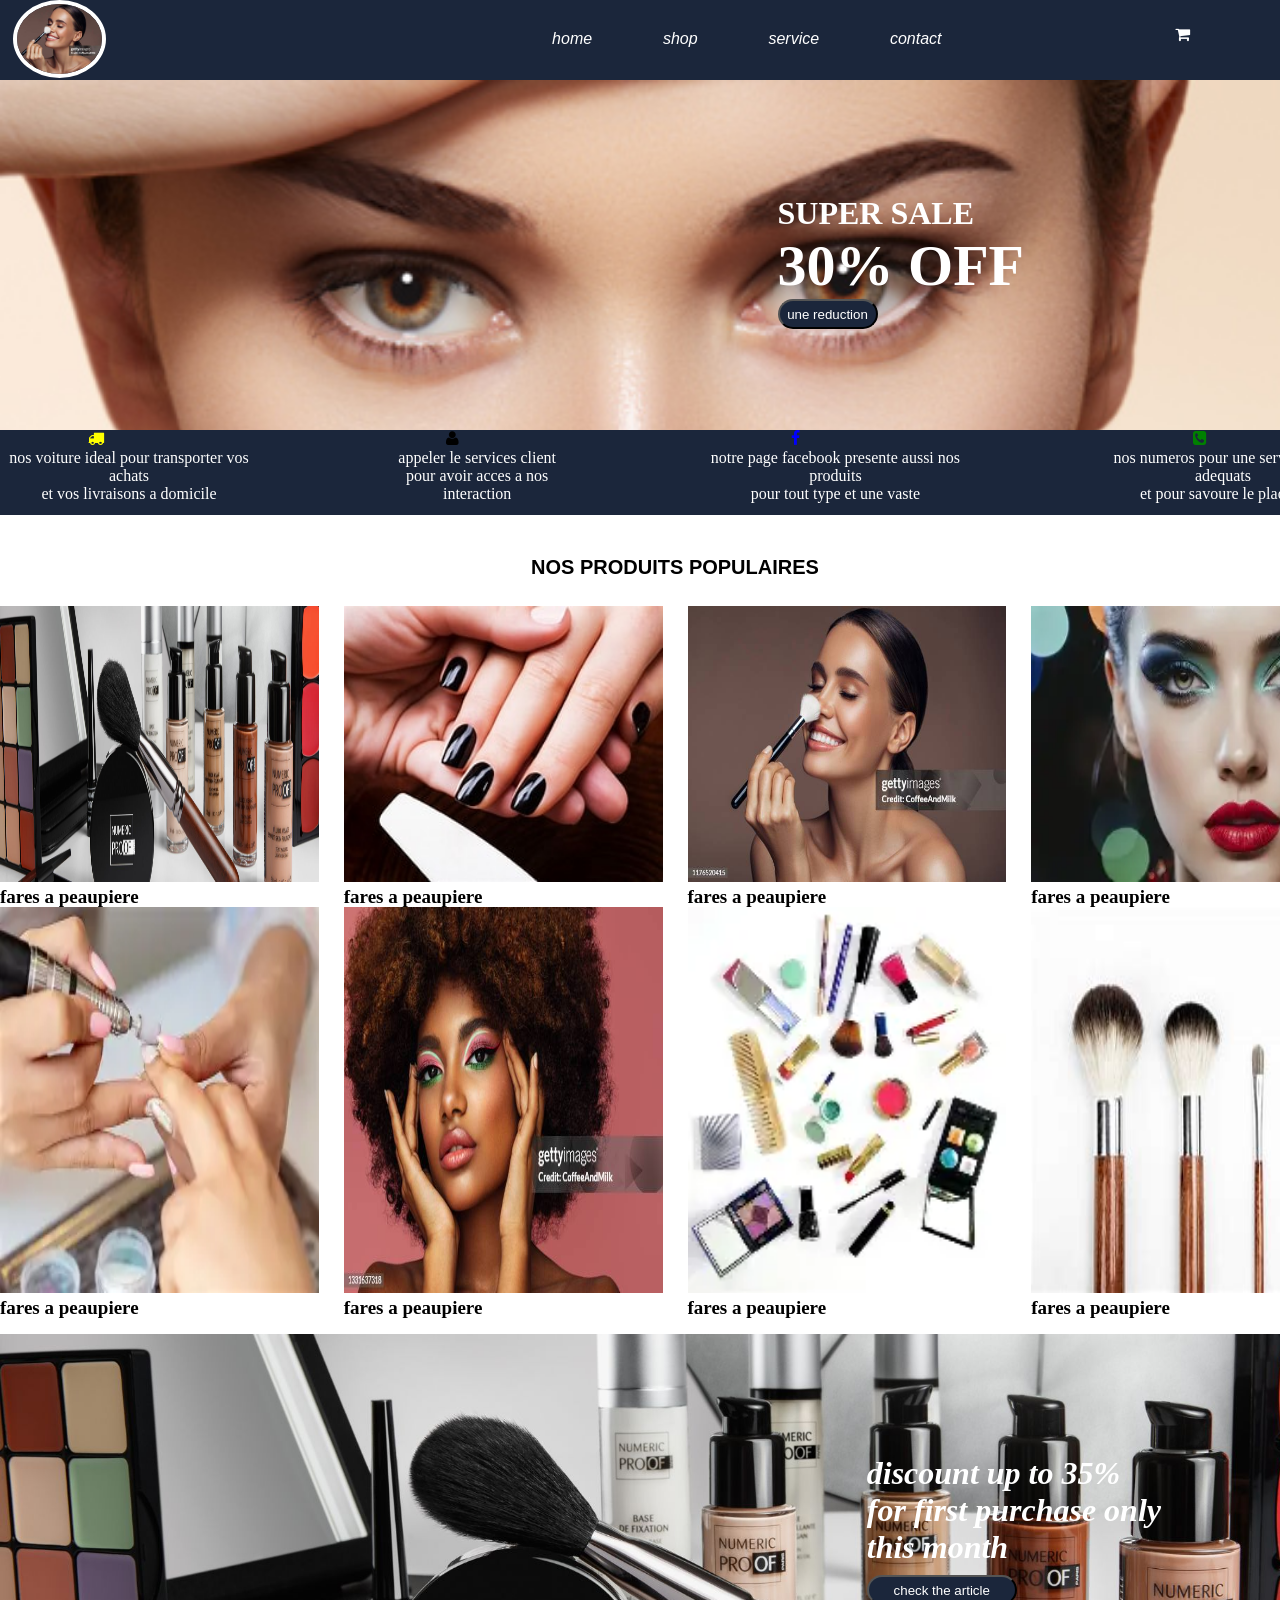
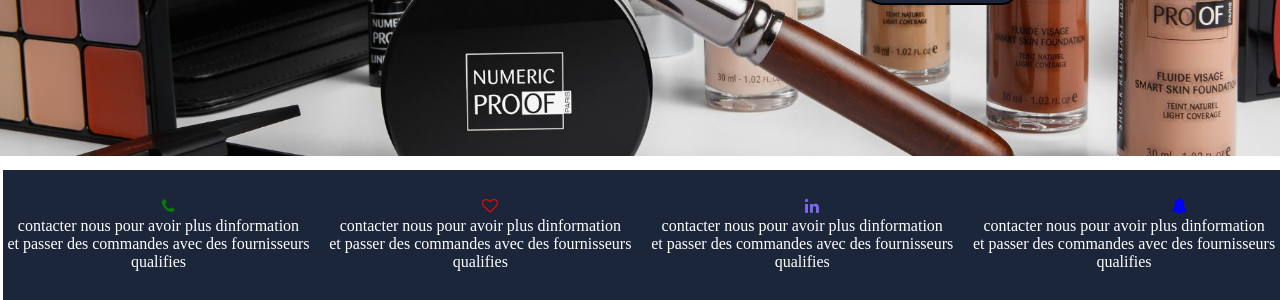
==== commit 330190cf: "ajout de la page shop" ====
--- a/monprojet/index.html
+++ b/monprojet/index.html
@@ -59,77 +59,51 @@
             <p>nos numeros pour une servive tres adequats <br>et pour savoure le plaoisir </p>
         </div>
     </div>
-
-
-    <div class="image">
-        <h1>popular produts</h1>
-        <div class="imgcont">
-            <div class="image1">
-                <button class="button">add to cart</button>
-                <h3>fare a popiere</p>
-                    <p>10$</p>
-
-
+    <section id="image">
+        <h1>NOS PRODUITS POPULAIRES</h1>
+        <div class="contain">
+            <div class="product-card">
+                <img src="../monprojet/assets/image m.jpg" alt="">
+                <h2>fares a peaupiere</h2>
+                
             </div>
-            <div class="image2">
-
-                <button class="button">add to cart</button>
-                <h3>fare a popiere</p>
-                    <p>10$</p>
-
-
+             <div class="product-card">
+                <img src="../monprojet/assets/image2.jpg" alt="">
+                <h2>fares a peaupiere</h2>
+               
             </div>
-            <div class="image3">
-
-
-                <button class="button">add to cart</button>
-                <h3>fare a popiere</p>
-                    <p>10$</p>
-
-
+             <div  class="product-card">
+                <img src="../monprojet/assets/imager.jpg" alt="">
+                <h2>fares a peaupiere</h2>
+                
             </div>
-            <div class="image4">
-
-                <button class="button">add to cart</button>
-                <h3>fare a popiere</p>
-                    <p>10$</p>
-
+             <div class="product-card">
+                <img src="../monprojet/assets/image3.webp" alt="">
+                <h2>fares a peaupiere</h2>
+               
             </div>
-            <div class="image5">
-
-                <button class="button">add to cart</button>
-                <h3>fare a popiere</p>
-                    <p>10$</p>
-
+             <div class="product-card">
+                <img src="../monprojet/assets/image1.webp" alt="">
+                <h2>fares a peaupiere</h2>
+                
             </div>
-
-            <div class="image7">
-
-                <button class="button">add to cart</button>
-                <h3>fare a popiere</p>
-                    <p>10$</p>
-
+             <div class="product-card">
+                <img src="../monprojet/assets/image9.jpg" alt="">
+                <h2>fares a peaupiere</h2>
+                
             </div>
-            <div class="image5">
-
-                <button class="button">add to cart</button>
-                <h3>fare a popiere</p>
-                    <p>10$</p>
-
-
+             <div class="product-card">
+                <img src="../monprojet/assets/image4.webp" alt="">
+                <h2>fares a peaupiere</h2>
+                
             </div>
-
-            <div class="image9">
-
-                <button class="button">add to cart</button>
-                <h3>fare a popiere</p>
-                    <p>10$</p>
+            <div class="product-card">
+                <img src="../monprojet/assets/image6.jpg" alt="">
+                <h2>fares a peaupiere</h2>
+                
             </div>
-
         </div>
-    </div>
-
-
+    </section>
 
     <div class="counte">
         <div class="contq">
--- a/monprojet/index.css
+++ b/monprojet/index.css
@@ -126,86 +126,42 @@
     color: green;
 }
 
-.imgcont {
+.button{
+  padding: 8px;;
+}
+ #image{
+    width: 1350px;
+    height: 700px;
+    margin: auto;
+    background-color: rgba(255, 255, 255, 0.842);
+ } 
+#image h1{
+    text-align: center;
+    font-family: 'Gill Sans', 'Gill Sans MT', Calibri, 'Trebuchet MS', sans-serif;
+    font-size: 20px;
+    font-weight: bold;
+    margin-top: 3%;
+    margin-bottom: 2%;
+}
+
+.contain{
     display: grid;
     grid-template-columns: 1fr 1fr 1fr 1fr;
-    margin-top: 2%;
-    margin-left: 2%;
-    margin-right: 2%;
-    justify-content: center;
-    row-gap: 18px;
-    column-gap: 12px;
-}
-
-.image1 {
-      background: url(../monprojet/assets/imadew.jpg);
-    width: 300px;
-    height: 180px;
-    box-shadow: 0px 2px 4px rgba(0, 0, 0, 0.2);
-    overflow: hidden;
-    border: 8px;
-}
-
-.image2 {
-    background-image: url(../monprojet/assets/image10.jpg);
-    width: 300px;
-    height: 180px;
-    background-repeat: no-repeat;
-
-}
-
-.image3 {
-    background-image: url(../monprojet/assets/image5.webp);
-    width: 300px;
-    height: 180px;
-
-}
-
-.image4 {
-    background-image: url(../monprojet/assets/image4.webp);
-    width: 300px;
-    height: 180px;
-
-}
-
-.image5 {
-    background-image: url(../monprojet/assets/image3.webp);
-    width: 300px;
-    height: 180px;
-}
-
-.image7 {
-    background-image: url(../monprojet/assets/image8.webp);
-    width: 300px;
-    height: 180px;
-
-}
-
-.image8 {
-    background-image: url(../monprojet/assets/image7.webp);
-    width: 300px;
-    height: 180px;
-    background-repeat: no-repeat;
-
-}
-
-.image9 {
-    background-image: url(../monprojet/assets/image9.jpg);
-    width: 300px;
-    height: 180px;
-
-}
-
-.image5 {
-    background-image: url(../monprojet/assets/imager.jpg);
-    width: 300px;
-    height: 180px;
-}
-
-.button {
-    padding: 8px;
-}
-
+    gap: 25px;
+    margin: 0 auto;
+}
+.products-card{
+    background-color: white;
+    box-shadow: 0 2px 8px rgba(0, 0, 0, 0,1);
+    transition: transform 0.2s;
+}
+.product-card img{
+    width: 100%;
+    height: 100%;
+}
+.product-card h2 {
+    font-size: 19px;
+}
 .button h3 {
     font-size: x-large;
     margin-top: 5px;
@@ -225,7 +181,7 @@
     width: 1350px;
     height: 450px;
     background-size: 1350px;
-    margin-top: 2%;
+    margin-top: 5%;
 }
 
 .contq{
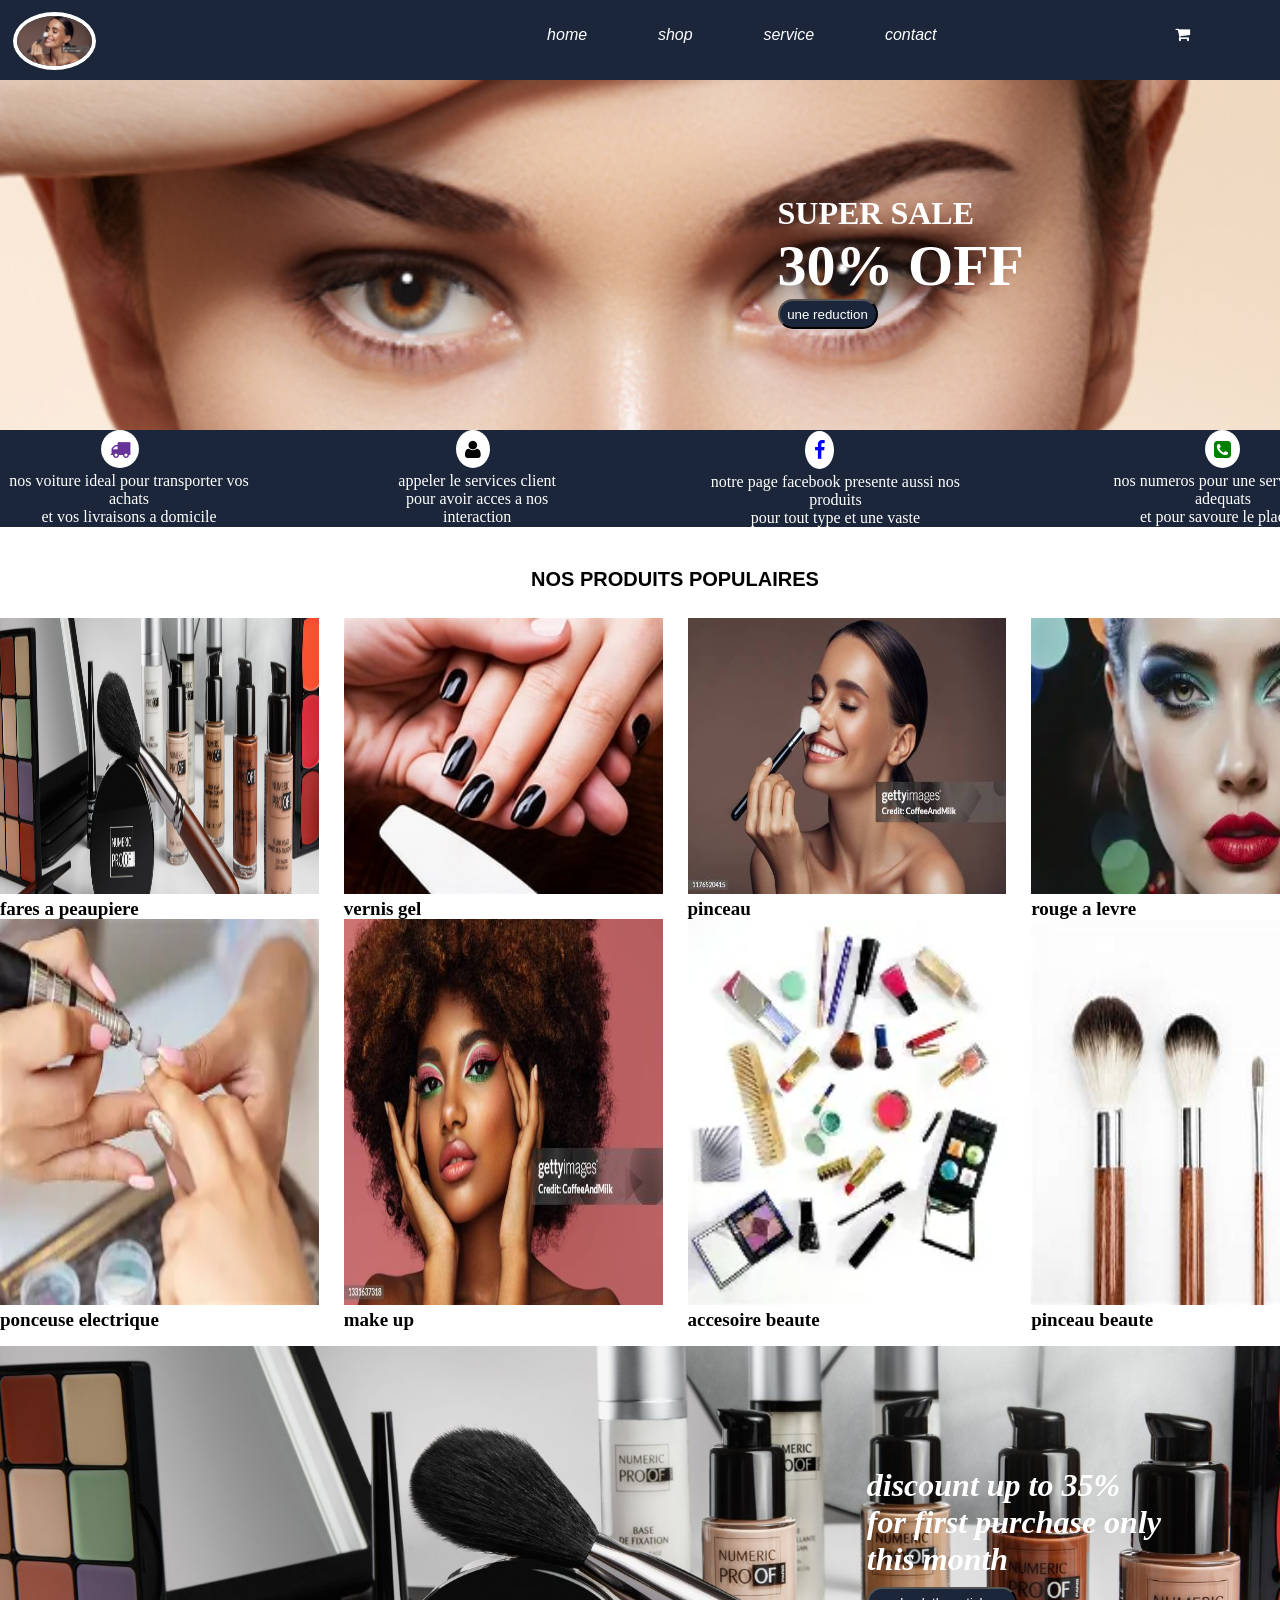
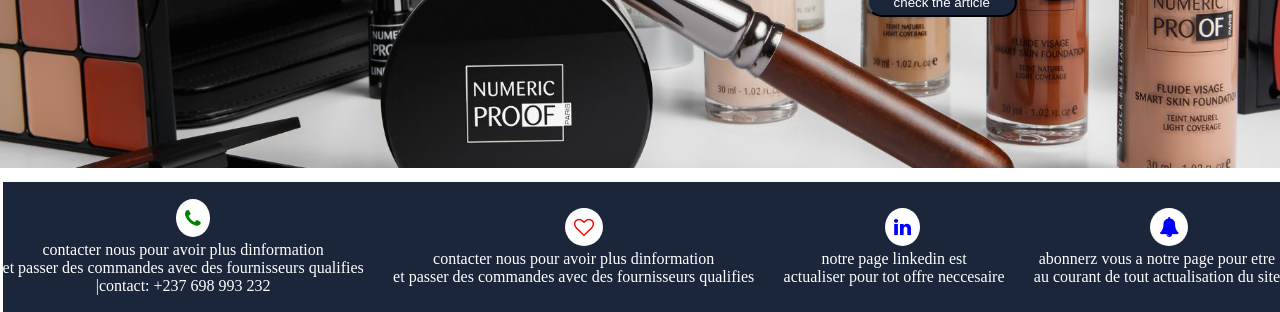
==== commit b95647c1: "ajout dune image" ====
--- a/monprojet/index.html
+++ b/monprojet/index.html
@@ -20,13 +20,13 @@
 
 
             <ul>
-                <li><a href="#premier">home</a></li>
-                <li> <a href="#deux">shop</a></li>
-                <li><a href="#trois">service</a></li>
-                <li><a href="#quatre">contact</a></li>
+                <li><a href="home.html">home</a></li>
+                <li> <a href="shop.html">shop</a></li>
+                <li><a href="service.html">service</a></li>
+                <li><a href="contyact.html">contact</a></li>
             </ul>
-
-            <i class="icon-shopping-cart"></i>
+            <a href=""> <i class="icon-shopping-cart"></i></a>
+           
         </div>
     </header>
 
@@ -65,42 +65,42 @@
             <div class="product-card">
                 <img src="../monprojet/assets/image m.jpg" alt="">
                 <h2>fares a peaupiere</h2>
-                
+
             </div>
-             <div class="product-card">
+            <div class="product-card">
                 <img src="../monprojet/assets/image2.jpg" alt="">
-                <h2>fares a peaupiere</h2>
-               
+                <h2>vernis gel</h2>
+
             </div>
-             <div  class="product-card">
+            <div class="product-card">
                 <img src="../monprojet/assets/imager.jpg" alt="">
-                <h2>fares a peaupiere</h2>
-                
+                <h2>pinceau</h2>
+
             </div>
-             <div class="product-card">
+            <div class="product-card">
                 <img src="../monprojet/assets/image3.webp" alt="">
-                <h2>fares a peaupiere</h2>
-               
+                <h2>rouge a levre</h2>
+
             </div>
-             <div class="product-card">
+            <div class="product-card">
                 <img src="../monprojet/assets/image1.webp" alt="">
-                <h2>fares a peaupiere</h2>
-                
+                <h2>ponceuse electrique</h2>
+
             </div>
-             <div class="product-card">
+            <div class="product-card">
                 <img src="../monprojet/assets/image9.jpg" alt="">
-                <h2>fares a peaupiere</h2>
-                
+                <h2>make up</h2>
+
             </div>
-             <div class="product-card">
+            <div class="product-card">
                 <img src="../monprojet/assets/image4.webp" alt="">
-                <h2>fares a peaupiere</h2>
-                
+                <h2>accesoire beaute</h2>
+
             </div>
             <div class="product-card">
                 <img src="../monprojet/assets/image6.jpg" alt="">
-                <h2>fares a peaupiere</h2>
-                
+                <h2>pinceau beaute</h2>
+
             </div>
         </div>
     </section>
@@ -119,7 +119,7 @@
 
             <span class="icon-phone"></span>
             <p>contacter nous pour avoir plus dinformation <br>et passer des commandes avec des fournisseurs
-                qualifies</p>
+                qualifies <br>|contact: +237 698 993 232</p>
 
         </div>
         <div class="span">
@@ -129,12 +129,12 @@
         </div>
         <div class="span">
             <i class="icon-linkedin"></i>
-            <p>contacter nous pour avoir plus dinformation <br>et passer des commandes avec des fournisseurs qualifies
+            <p>notre page linkedin est <br>actualiser pour tot offre neccesaire
             </p>
         </div>
         <div class="span">
             <i class="icon-bell"></i>
-            <p>contacter nous pour avoir plus dinformation <br>et passer des commandes avec des fournisseurs qualifies
+            <p>abonnerz vous a notre page pour etre <br> au courant de tout actualisation du site 
             </p>
         </div>
     </footer>
--- a/monprojet/index.css
+++ b/monprojet/index.css
@@ -16,9 +16,10 @@
 
 }
 .cercle{
-    width: 85px;
+    margin-top: 0.9%;
+    width: 75px;
     margin-left: 1%;
-    height: 70px;
+    height: 50px;
     border-radius: 50%;
     overflow: hidden;
     border: 4px solid white;
@@ -47,9 +48,10 @@
     list-style: none;
 }
 
-.navbar i {
+.navbar a  {
     margin-right: 7%;
     margin-top: 2%;
+    color: white;text-decoration: none;
 }
 
 .cardet {
@@ -83,7 +85,7 @@
 
     display: inline-flex;
     width: 1350px;
-    height: 85px;
+    height: 97px;
     background-color: #1b263b;
     gap: 9%;
     justify-content: center;
@@ -105,25 +107,61 @@
 
 .icon-truck {
     align-items: center;
-    margin-left: 34%;
-    color: yellow;
+    margin-left: 39%;
+    color: rebeccapurple;
+    font-size: 20px;
+    border-radius: 50%;
+    overflow: hidden;
+    border: 2px;
+    padding: 9px;
+   
+    display: inline-block;
+   
+   
+    background-color: white;
 }
 
 .icon-user {
-    margin-left: 34%;
+    margin-left: 39%;
     color: black;
-    background-color: none;
-
+    font-size: 20px;
+    border-radius: 60%;
+    overflow: hidden;
+    border: 2px;
+    padding: 9px;
+   
+    display: inline-block;
+   
+   
+    background-color: white;
 }
 
 .icon-facebook {
-    margin-left: 34%;
+    margin-top: 0.5%;
+    margin-left: 39%;
     color: blue;
+    font-size: 20px;
+    border-radius: 50%;
+    overflow: hidden;
+    border: 2px;
+    padding: 9px;
+    display: inline-block;
+    background-color: white;
 }
 
 .icon-phone-square {
-    margin-left: 38%;
+    margin-left: 43%;
     color: green;
+     font-size: 20px;
+    border-radius: 50%;
+    overflow: hidden;
+    border: 2px;
+    padding: 9px;
+   
+    display: inline-block;
+   
+   
+    background-color: white;
 }
 
 .button{
@@ -221,22 +259,62 @@
 }
 
 .span .icon-linkedin {
-
-    margin-left: 20px;
-    color: mediumslateblue;
+    margin-top: 0.4%;
+    margin-left: 16px;
+    color: blue;
+    font-size: 20px;
+    border-radius: 50%;
+    overflow: hidden;
+    border: 2px;
+    padding: 9px;
+   
+    display: inline-block;
+   
+   
+    background-color: white;
 }
 
 .span .icon-phone {
     margin-left: 20px;
     color: green;
+     font-size: 20px;
+    border-radius: 50%;
+    overflow: hidden;
+    border: 2px;
+    padding: 9px;
+   
+    display: inline-block;
+   
+   
+    background-color: white;
 }
 
 .span .icon-heart-o {
     margin-left: 20px;
     color: red;
+      font-size: 20px;
+    border-radius: 50%;
+    overflow: hidden;
+    border: 2px;
+    padding: 9px;
+   
+    display: inline-block;
+   
+   
+    background-color: white;
 }
 
 .span .icon-bell {
-    margin-left: 35%;
+    margin-left:10%;
     color: blue;
+     font-size: 20px;
+    border-radius: 50%;
+    overflow: hidden;
+    border: 2px;
+    padding: 9px;
+   
+    display: inline-block;
+   
+   
+    background-color: white;
 }
